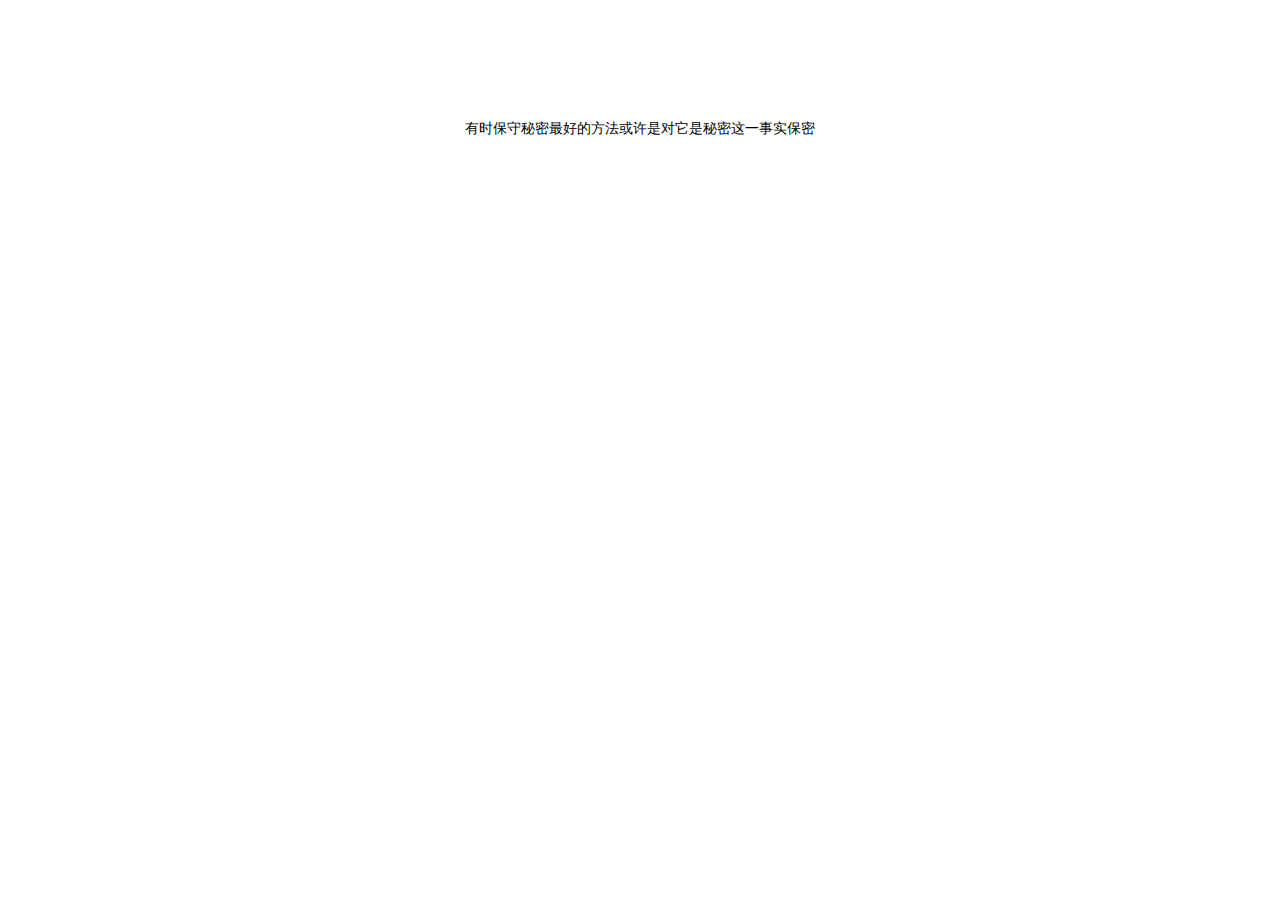
==== html/frame0.html @ 3aaf5725 "文件路径" ====
<!DOCTYPE html>
<html>
<head>
    <meta charset="UTF-8">
    <meta name="viewport" content="maximum-scale=1.0,minimum-scale=1.0,user-scalable=0,width=device-width,initial-scale=1.0"/>
    <meta name="format-detection" content="telephone=no,email=no,date=no,address=no">
    <title>日记</title>
    <link rel="stylesheet" type="text/css" href="../css/api.css"/>
    <link rel="stylesheet" type="text/css" href="../css/style.css"/>
    <style>
        .empty{ text-align: center; padding: 120px 0; }
    </style>
</head>
<body>
    <div class="empty">有时保守秘密最好的方法或许是对它是秘密这一事实保密</div>
</body>
</html>
---- css/api.css ----
html{
	font-family: sans-serif;
}
html,body,header,section,footer,div,ul,ol,li,img,a,span,em,del,legend,center,strong,var,fieldset,form,label,dl,dt,dd,cite,input,hr,time,mark,code,figcaption,figure,textarea,h1,h2,h3,h4,h5,h6,p{
	margin:0;
	border:0;
	padding:0;
	font-style:normal;
}
html,body {
	-webkit-touch-callout:none;
	-webkit-text-size-adjust:none;
	-webkit-tap-highlight-color:rgba(0, 0, 0, 0);
	-webkit-user-select:none;
	background-color: #fff;
}
nav,article,aside,details,main,header,footer,section,fieldset,figcaption,figure{
	display: block;
}
img,a,button,em,del,strong,var,label,cite,small,time,mark,code,textarea{
	display:inline-block;
}
header,section,footer {
	position:relative;
}
ol,ul{
	list-style:none;
}
input,button,textarea {
	border:0;
	margin:0;
	padding:0;
	font-size:1em;
	line-height:1em;
	/*-webkit-appearance:none;*/
	background-color:rgba(0, 0, 0, 0);
}
span{
	display:inline-block;
}
a:active, a:hover {
  outline: 0;
}
a, a:visited{
	text-decoration:none;
}

label, .wordWrap{
    word-wrap: break-word;
    word-break: break-all;
}
table {
  border-collapse: collapse;
  border-spacing: 0;
}
td,th {
  padding: 0;
}
.clearfix:after{
	content: ' ';
	display: block;
	clear: both;
	visibility:hidden;
	line-height: 0;
	height:0;
}
.loading_more{
	display: block;
	height: 1.5em;
	width: 100%;
}
.loading_more:before {
	display: inline-block; vertical-align: text-bottom;
	content: ' '; height: 16px; width: 16px; margin-right: 6px;
	background: url(../image/loading_more.gif) no-repeat center;
	-webkit-background-size: contain;
	background-size: contain;
} 
.loading_more:after {
	content: '加载更多';	
}
---- css/style.css ----
html,body {  font-size:14px; height:100%;  }
.hover{ opacity: .8; }

.flex-wrap{ display: -webkit-box;	display: -webkit-flex;	display: flex; }
.flex-con{     -webkit-box-flex: 1;     -webkit-flex: 1;    flex: 1;}
.flex-vertical{ -webkit-box-orient: vertical;-webkit-flex-flow: column;flex-flow: column;}

.border-t,
.border-b{ position:relative;  }
.border-t:before,
.border-b:after{     content: '';     position: absolute;     left: 0;  top:0;     background: #ddd;   right:0;    height: 1px;     -webkit-transform: scaleY(0.5);             transform: scaleY(0.5);     -webkit-transform-origin: 0 0;             transform-origin: 0 0; }
.border-b:after{ top:auto; bottom:0;  }

#wrap{ height: 100%; }
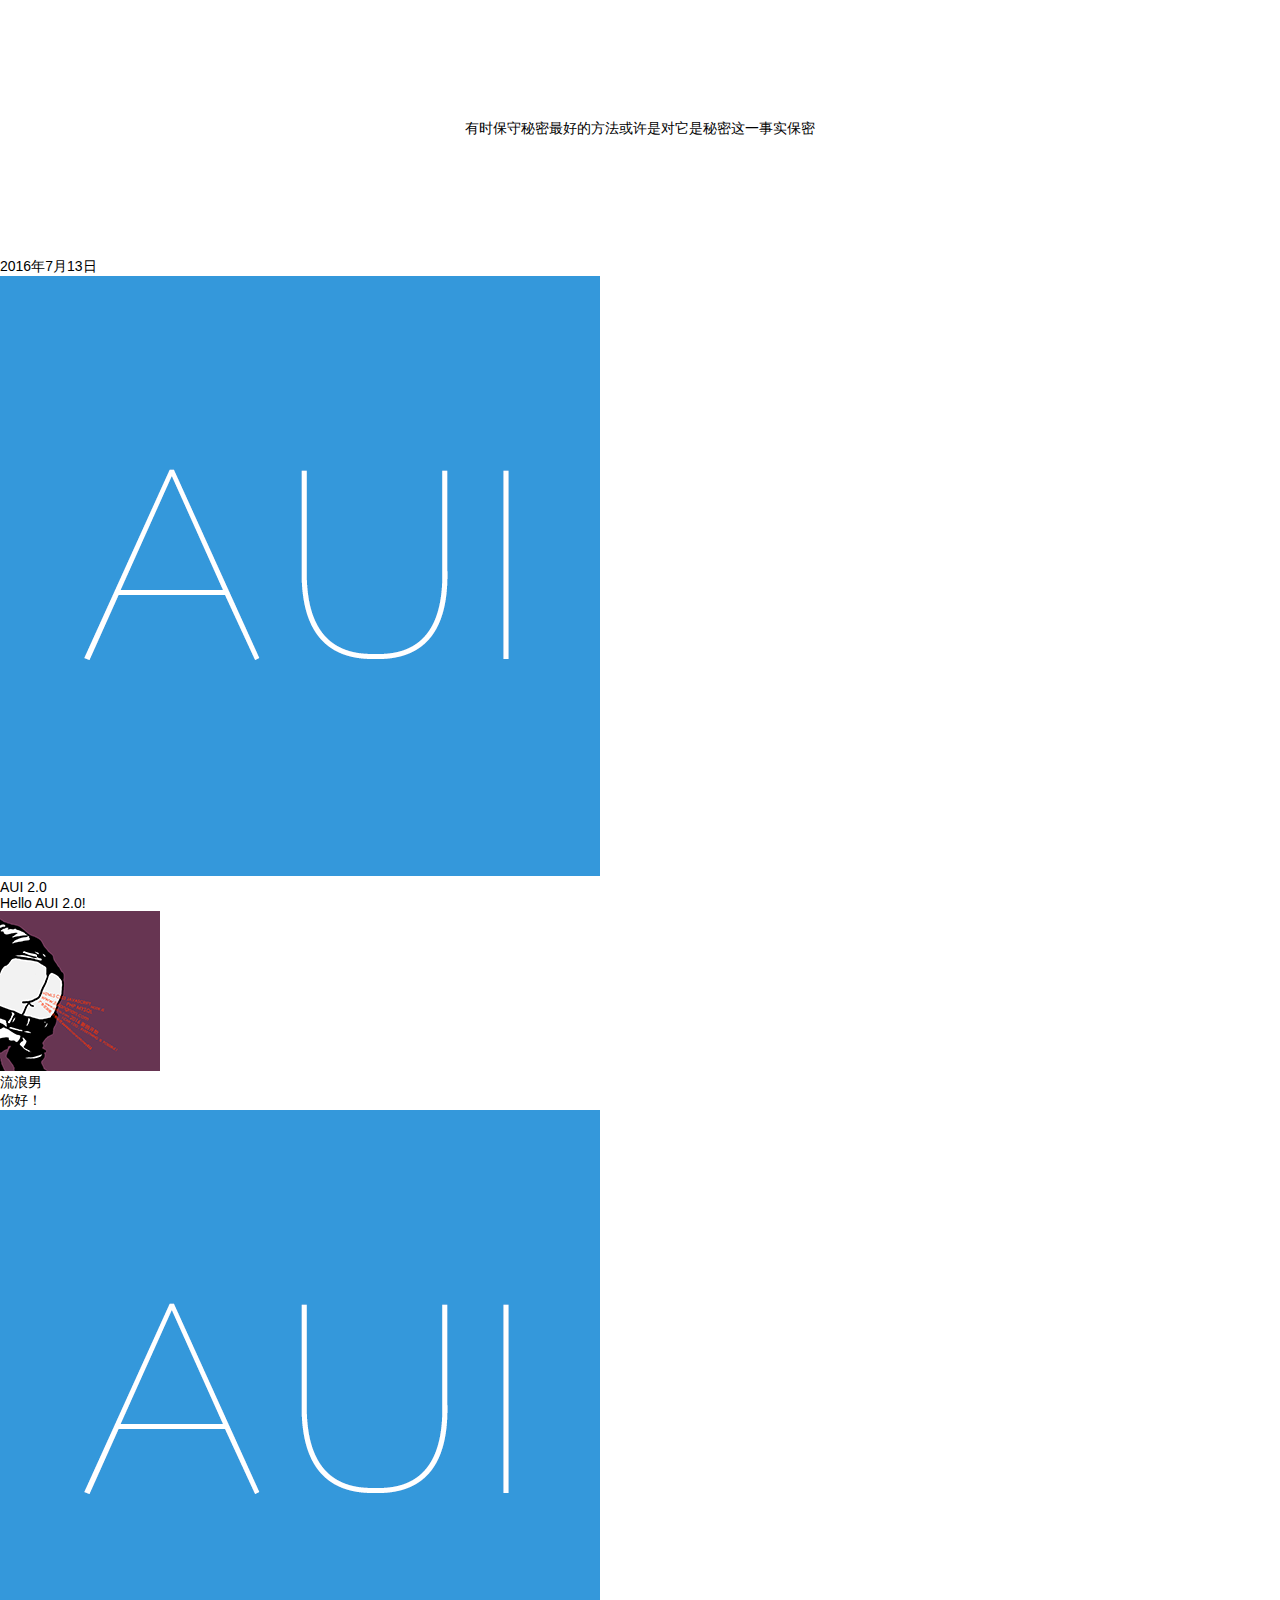
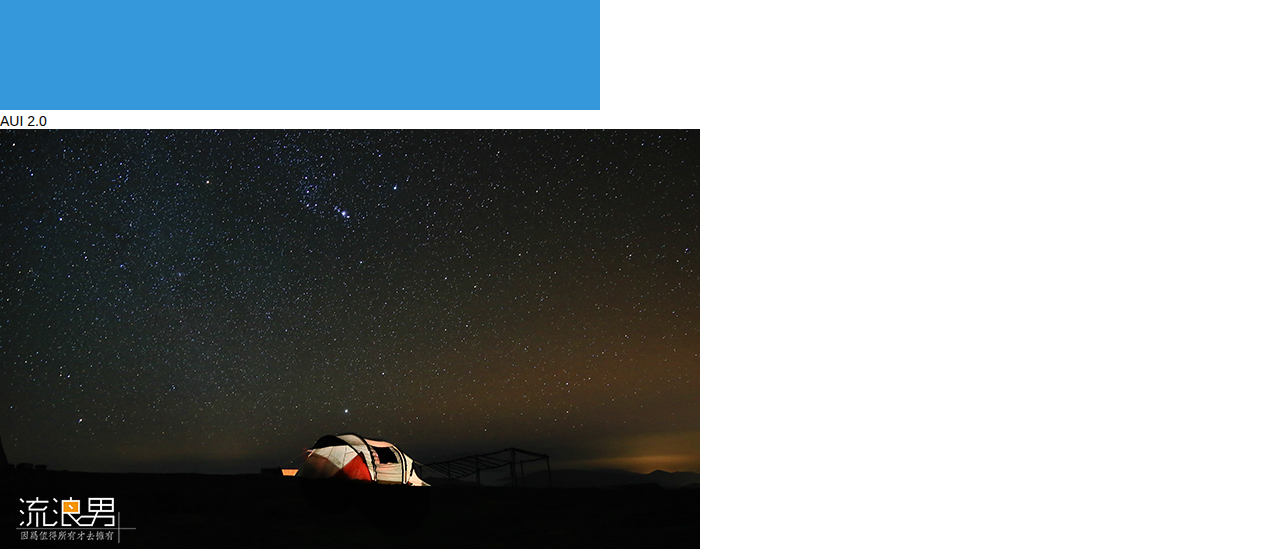
==== commit 9d1a3179: "aui" ====
--- a/html/frame0.html
+++ b/html/frame0.html
@@ -13,5 +13,56 @@
 </head>
 <body>
     <div class="empty">有时保守秘密最好的方法或许是对它是秘密这一事实保密</div>
+    <section class="aui-chat">
+            <div class="aui-chat-header">2016年7月13日</div>
+            <div class="aui-chat-item aui-chat-left">
+                <div class="aui-chat-media">
+                    <img src="../image/demo2.png" />
+                </div>
+                <div class="aui-chat-inner">
+                    <div class="aui-chat-name">AUI <span class="aui-label aui-label-warning">2.0</span></div>
+                    <div class="aui-chat-content">
+                        <div class="aui-chat-arrow"></div>
+                        Hello AUI 2.0!
+                    </div>
+                    <div class="aui-chat-status aui-chat-status-refresh">
+                        <i class="aui-iconfont aui-icon-correct aui-text-success"></i>
+                    </div>
+                </div>
+            </div>
+            <div class="aui-chat-item aui-chat-right">
+                <div class="aui-chat-media">
+                    <img src="../image/liulangnan.png" />
+                </div>
+                <div class="aui-chat-inner">
+                    <div class="aui-chat-name">流浪男</div>
+                    <div class="aui-chat-content">
+                        <div class="aui-chat-arrow"></div>
+                        你好！
+                    </div>
+                    <div class="aui-chat-status">
+                        <i class="aui-iconfont aui-icon-info aui-text-danger"></i>
+                    </div>
+                </div>
+            </div>
+            <div class="aui-chat-item aui-chat-left">
+                <div class="aui-chat-media">
+                    <img src="../image/demo2.png" />
+                </div>
+                <div class="aui-chat-inner">
+                    <div class="aui-chat-name">AUI <span class="aui-label aui-label-warning">2.0</span></div>
+                    <div class="aui-chat-content">
+                        <div class="aui-chat-arrow"></div>
+                        <img src="../image/l1.png" />
+                    </div>
+                </div>
+            </div>
+        </section>
 </body>
+<script type="text/javascript">
+var dialogBox;
+apiready = function() {
+    dialogBox = api.require('dialogBox');
+}
+</script>
 </html>
--- a/css/api.css
+++ b/css/api.css
@@ -75,7 +75,57 @@
 	background: url(../image/loading_more.gif) no-repeat center;
 	-webkit-background-size: contain;
 	background-size: contain;
-} 
+}
 .loading_more:after {
-	content: '加载更多';	
-}+	content: '加载更多';
+}
+.aui-fold-active {
+	background: #f4f4f4;
+}
+.aui-fold-active .aui-fold-content {
+	display:block;
+}
+.aui-fold-content {
+    position: relative;
+    display: none;
+    margin: 12px -15px -12px;
+    padding-left: 15px;
+    background: #fff;
+}
+.aui-fold .aui-arrow-right {
+	position: relative;
+    display: block;
+    overflow: hidden;
+    margin: -12px -15px;
+    padding: inherit;
+    white-space: nowrap;
+    text-overflow: ellipsis;
+    color: inherit;
+}
+.aui-fold-ccontent-full {
+	margin-left: -15px;
+	margin-right: -15px;
+	padding: 0;
+	width: auto;
+}
+.aui-fold > .aui-arrow-right:after {
+	content: "\e661";
+}
+.aui-fold-active > .aui-arrow-right:after{
+	content: "\e6de"
+}
+.aui-fold-content .aui-list-view,
+.aui-fold-content .aui-user-view {
+	margin-bottom: 0;
+}
+.aui-fold-content .aui-list-view:after,
+.aui-fold-content .aui-user-view:after,
+.aui-fold-content .aui-input-row:first-child:after {
+	border-top: 0;
+}
+.aui-fold-content .aui-list-view-cell:last-child:after,
+.aui-fold-content .aui-user-view-cell:last-child:after,
+.aui-fold-content .aui-input-row:last-child:after,
+.aui-fold-content .aui-btn-row:last-child:after {
+	border-bottom: 0;
+}
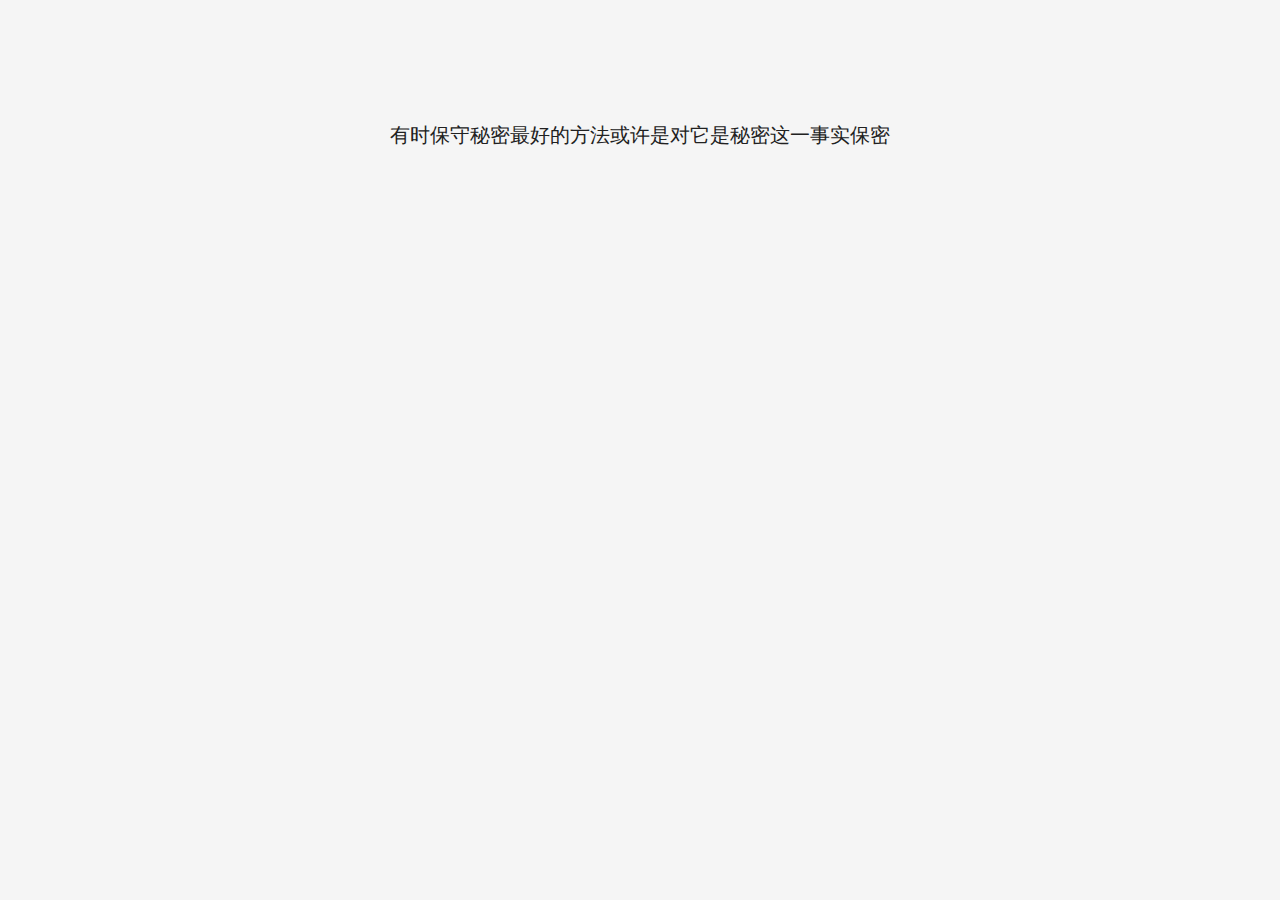
==== commit 591d0b7b: "111" ====
--- a/html/frame0.html
+++ b/html/frame0.html
@@ -7,62 +7,74 @@
     <title>日记</title>
     <link rel="stylesheet" type="text/css" href="../css/api.css"/>
     <link rel="stylesheet" type="text/css" href="../css/style.css"/>
+    <link rel="stylesheet" type="text/css" href="../css/aui.2.0.css" />
     <style>
         .empty{ text-align: center; padding: 120px 0; }
     </style>
 </head>
 <body>
     <div class="empty">有时保守秘密最好的方法或许是对它是秘密这一事实保密</div>
-    <section class="aui-chat">
-            <div class="aui-chat-header">2016年7月13日</div>
-            <div class="aui-chat-item aui-chat-left">
-                <div class="aui-chat-media">
-                    <img src="../image/demo2.png" />
-                </div>
-                <div class="aui-chat-inner">
-                    <div class="aui-chat-name">AUI <span class="aui-label aui-label-warning">2.0</span></div>
-                    <div class="aui-chat-content">
-                        <div class="aui-chat-arrow"></div>
-                        Hello AUI 2.0!
-                    </div>
-                    <div class="aui-chat-status aui-chat-status-refresh">
-                        <i class="aui-iconfont aui-icon-correct aui-text-success"></i>
-                    </div>
-                </div>
-            </div>
-            <div class="aui-chat-item aui-chat-right">
-                <div class="aui-chat-media">
-                    <img src="../image/liulangnan.png" />
-                </div>
-                <div class="aui-chat-inner">
-                    <div class="aui-chat-name">流浪男</div>
-                    <div class="aui-chat-content">
-                        <div class="aui-chat-arrow"></div>
-                        你好！
-                    </div>
-                    <div class="aui-chat-status">
-                        <i class="aui-iconfont aui-icon-info aui-text-danger"></i>
-                    </div>
-                </div>
-            </div>
-            <div class="aui-chat-item aui-chat-left">
-                <div class="aui-chat-media">
-                    <img src="../image/demo2.png" />
-                </div>
-                <div class="aui-chat-inner">
-                    <div class="aui-chat-name">AUI <span class="aui-label aui-label-warning">2.0</span></div>
-                    <div class="aui-chat-content">
-                        <div class="aui-chat-arrow"></div>
-                        <img src="../image/l1.png" />
-                    </div>
-                </div>
-            </div>
-        </section>
 </body>
 <script type="text/javascript">
 var dialogBox;
 apiready = function() {
     dialogBox = api.require('dialogBox');
+
+
+dialogBox.alert({
+    texts: {
+        title: '确认',
+        content: '送你一个超级礼包，内有超值福利，先到先得，点击领取 >>',
+        leftBtnTitle: '取消',
+        rightBtnTitle: '确认'
+    },
+    styles: {
+        bg: '#fff',
+        w: 300,
+        corner:2,
+        title: {
+            marginT: 20,
+            icon: 'widget://res/gou.png',
+            iconSize: 40,
+            titleSize: 14,
+            titleColor: '#000'
+        },
+        content: {
+            color: '#000',
+            size: 14
+        },
+        left: {
+            marginB: 7,
+            marginL: 20,
+            w: 130,
+            h: 35,
+            corner: 2,
+            bg: '#e0e',
+            size: 12
+        },
+        right: {
+            marginB: 7,
+            marginL: 10,
+            w: 130,
+            h: 35,
+            corner: 2,
+            bg: '#e0e',
+            size: 12
+        }
+    }
+}, function(ret) {
+    if (ret.eventType == 'left') {
+        var dialogBox = api.require('dialogBox');
+        dialogBox.close({
+            dialogName: 'alert'
+        });
+    }
+    if (ret.eventType == 'right') {
+        var dialogBox = api.require('dialogBox');
+        alert('22222');
+    }
+});
+
 }
 </script>
 </html>
--- a/css/aui.2.0.css
+++ b/css/aui.2.0.css
@@ -0,0 +1,2646 @@
+/*
+ * =========================================================================
+ * APIClud - AUI UI 框架    流浪男  QQ：343757327  http://www.auicss.com
+ * Verson 2.0.0
+ * =========================================================================
+ */
+ /*初始化类*/
+@charset "UTF-8";
+html{
+	font-family: sans-serif;
+	font-size: 20px;
+}
+html,body {
+	-webkit-touch-callout:none;
+	-webkit-text-size-adjust:none;
+	-webkit-tap-highlight-color:rgba(0, 0, 0, 0);
+	-webkit-user-select:none;
+	width: 100%;
+}
+body {
+	line-height: 1.5;
+	font-size: 0.8rem;
+	color: #212121;
+	background-color: #f5f5f5;
+	outline: 0;
+}
+html,body,header,section,footer,div,ul,ol,li,img,a,span,em,del,legend,center,strong,var,fieldset,form,label,dl,dt,dd,cite,input,hr,time,mark,code,figcaption,figure,textarea,h1,h2,h3,h4,h5,h6,p{
+	margin:0;
+	border:0;
+	padding:0;
+	font-style:normal;
+}
+* {
+	-webkit-box-sizing: border-box;
+	      	box-sizing: border-box;
+	-webkit-user-select: none;
+	-webkit-tap-highlight-color: transparent;
+	outline: none;
+}
+@media only screen and (min-width: 400px) {
+	html {
+		font-size: 21.33333333px !important;
+	}
+}
+@media only screen and (min-width: 410.2rem) {
+	html {
+		font-size: 21px !important;
+	}
+}
+@media only screen and (min-width: 480px) {
+	html {
+		font-size: 25.6px !important;
+	}
+}
+ul, li {
+	list-style: none;
+}
+p {
+	font-size: 0.7rem;
+	color: #757575;
+}
+a {
+	color: #0062cc;
+	text-decoration: none;
+	background-color: transparent;
+}
+a:hover {
+	outline: 0;
+}
+textarea {
+	overflow: hidden;
+	resize: none;
+}
+button {
+	overflow: visible;
+}
+button,select {
+	text-transform: none;
+}
+button,input,select,textarea {
+	font: inherit;
+	color: inherit;
+}
+/*自动隐藏文字*/
+.aui-ellipsis-1 {
+	overflow: hidden;
+	white-space: nowrap;
+	text-overflow: ellipsis;
+}
+.aui-ellipsis-2 {
+	display: -webkit-box;
+	overflow: hidden;
+	text-overflow: ellipsis;
+	word-wrap: break-word;
+	white-space: normal !important;
+	-webkit-line-clamp: 2;
+	-webkit-box-orient: vertical;
+}
+/*水平线*/
+.aui-hr {
+	width: 100%;
+	position: relative;
+	height: 1px;
+}
+.aui-hr:after {
+	height: 1px;
+    background-color: #dddddd;
+    display: block;
+    content: '';
+    position: absolute;
+    top: auto;
+    right: auto;
+    bottom: 0;
+    left: 0;
+    width: 100%;
+    -webkit-transform-origin: 50% 100%;
+            transform-origin: 50% 100%;
+    pointer-events: none;
+}
+@media only screen and (-webkit-min-device-pixel-ratio: 1.5) {
+    .aui-hr:after {
+        -webkit-transform: scaleY(1);
+                transform: scaleY(1);
+    }
+}
+@media only screen and (-webkit-min-device-pixel-ratio: 2) {
+    .aui-hr:after {
+        -webkit-transform: scaleY(0.5);
+                transform: scaleY(0.5);
+    }
+}
+@media only screen and (-webkit-min-device-pixel-ratio: 3) {
+    .aui-hrafter {
+        -webkit-transform: scaleY(0.333);
+                transform: scaleY(0.333);
+    }
+}
+/*内外边距类*/
+.aui-padded-t-0 {
+	padding-top: 0 !important;
+}
+.aui-padded-t-5 {
+	padding-top: 0.25rem !important;
+}
+.aui-padded-t-10 {
+	padding-top: 0.5rem !important;
+}
+.aui-padded-t-15 {
+	padding-top: 0.75rem !important;
+}
+.aui-padded-b-0 {
+	padding-bottom: 0 !important;
+}
+.aui-padded-b-5 {
+	padding-bottom: 0.25rem !important;
+}
+.aui-padded-b-10 {
+	padding-bottom: 0.5rem !important;
+}
+.aui-padded-b-15 {
+	padding-bottom: 0.75rem !important;
+}
+.aui-padded-l-0 {
+	padding-left: 0 !important;
+}
+.aui-padded-l-5 {
+	padding-left: 0.25rem !important;
+}
+.aui-padded-l-10 {
+	padding-left: 0.5rem !important;
+}
+.aui-padded-l-15 {
+	padding-left: 0.75rem !important;
+}
+.aui-padded-r-0 {
+	padding-right: 0 !important;
+}
+.aui-padded-r-5 {
+	padding-right: 0.25rem !important;
+}
+.aui-padded-r-10 {
+	padding-right: 0.5rem !important;
+}
+.aui-padded-r-15 {
+	padding-right: 0.75rem !important;
+}
+.aui-margin-t-0 {
+	margin-top: 0.25rem !important;
+}
+.aui-margin-t-5 {
+	margin-top: 0 !important;
+}
+.aui-margin-t-10 {
+	margin-top: 0.5rem !important;
+}
+.aui-margin-t-15 {
+	margin-top: 0.75rem !important;
+}
+.aui-margin-b-0 {
+	margin-bottom: 0 !important;
+}
+.aui-margin-b-5 {
+	margin-bottom: 0.25rem !important;
+}
+.aui-margin-b-10 {
+	margin-bottom: 0.5rem !important;
+}
+.aui-margin-b-15 {
+	margin-bottom: 0.75rem !important;
+}
+.aui-margin-l-0 {
+	margin-left: 0 !important;
+}
+.aui-margin-l-5 {
+	margin-left: 0.25rem !important;
+}
+.aui-margin-l-10 {
+	margin-left: 0.5rem !important;
+}
+.aui-margin-l-15 {
+	margin-left: 0.75rem !important;
+}
+.aui-margin-r-0 {
+	margin-right: 0 !important;
+}
+.aui-margin-r-5 {
+	margin-right: 0.25rem !important;
+}
+.aui-margin-r-10 {
+	margin-right: 0.5rem !important;
+}
+.aui-margin-r-15 {
+	margin-right: 0.75rem !important;
+}
+.aui-clearfix {
+	clear: both;
+}
+.aui-clearfix:before {
+	display: table;
+	content: " ";
+}
+.aui-clearfix:after {
+	clear: both;
+}
+/*文字对齐*/
+.aui-text-left {
+	text-align: left !important;
+}
+.aui-text-center {
+	text-align: center !important;
+}
+.aui-text-justify {
+	text-align: justify !important;
+}
+.aui-text-right {
+	text-align: right !important;
+}
+/*文字、背景颜色*/
+h1,h2,h3,h4,h5,h6 {
+	font-weight: 400;
+}
+h1 {
+	font-size: 1.2rem;
+}
+h2 {
+	font-size: 1rem;
+}
+h3 {
+	font-size: 0.8rem;
+}
+h4 {
+	font-size: 0.7rem;
+}
+h5 {
+	font-size: 0.7rem;
+	font-weight: normal;
+	color: #757575;
+}
+h6 {
+	font-size: 0.7rem;
+	font-weight: normal;
+	color: #757575;
+}
+h1 small,h2 small,h3 small,h4 small {
+	font-weight: normal;
+	line-height: 1;
+	color: #757575;
+}
+h5 small,h6 small {
+	font-weight: normal;
+	line-height: 1;
+	color: #757575;
+}
+h1 small,h2 small,h3 small {
+	font-size: 65%;
+}
+h4 small,h5 small,h6 small {
+	font-size: 75%;
+}
+.aui-font-size-12 {
+	font-size: 0.6rem !important;
+}
+.aui-font-size-14 {
+	font-size: 0.7rem !important;
+}
+.aui-font-size-16 {
+	font-size: 0.8rem !important;
+}
+.aui-font-size-18 {
+	font-size: 0.9rem !important;
+}
+.aui-font-size-20 {
+	font-size: 1rem !important;
+}
+.aui-text-default {
+	color: #212121 !important;
+}
+.aui-text-primary {
+	color: #00bcd4 !important;
+}
+.aui-text-success {
+	color: #009688 !important;
+}
+.aui-text-info {
+	color: #03a9f4 !important;
+}
+.aui-text-warning {
+	color: #ffc107 !important;
+}
+.aui-text-danger {
+	color: #e51c23 !important;
+}
+.aui-text-pink {
+	color: #e91e63 !important;
+}
+.aui-text-purple {
+	color: #673ab7 !important;
+}
+.aui-text-indigo {
+	color: #3f51b5 !important;
+}
+.aui-bg-default {
+	background-color: #f5f5f5 !important;
+}
+.aui-bg-primary {
+	background-color: #00bcd4 !important;
+}
+.aui-bg-success {
+	background-color: #009688 !important;
+}
+.aui-bg-info {
+	background-color: #03a9f4 !important;
+}
+.aui-bg-warning {
+	background-color: #f1c40f !important;
+}
+.aui-bg-danger {
+	background-color: #e51c23 !important;
+}
+.aui-bg-pink {
+	background-color: #e91e63 !important;
+}
+.aui-bg-purple {
+	background-color: #673ab7 !important;
+}
+.aui-bg-indigo {
+	background-color: #3f51b5 !important;
+}
+/*警告、成功颜色*/
+.aui-warning,
+.aui-warning label,
+.aui-warning .aui-input,
+.aui-warning .aui-iconfont {
+	color: #e51c23 !important;
+}
+.aui-success,
+.aui-success label,
+.aui-success .aui-input,
+.aui-success .aui-iconfont {
+	color: #009688 !important;
+}
+/*对齐,显示，隐藏等*/
+.aui-pull-right {
+	float: right !important;
+}
+.aui-pull-left {
+	float: left !important;
+}
+.aui-hide {
+	display: none !important;
+}
+.aui-show {
+	display: block !important;
+}
+.aui-invisible {
+	visibility: hidden;
+}
+.aui-inline {
+	display: inline-block;
+	vertical-align: top;
+}
+.aui-mask {
+    position: fixed;
+    width: 100%;
+    height: 100%;
+    top: 0;
+    left: 0;
+    background: rgba(0, 0, 0, 0.3);
+    opacity: 0;
+    z-index: 8;
+    visibility: hidden;
+    -webkit-transition-duration: 300ms;
+          	transition-duration: 300ms;
+}
+.aui-mask.aui-mask-in {
+	visibility: visible;
+  	opacity: 1;
+}
+.aui-mask.aui-mask-out {
+	opacity: 0;
+}
+img.aui-img-round {
+	border-radius: 50%;
+}
+/*基本容器*/
+.aui-content {
+	-webkit-overflow-scrolling: touch;
+}
+.aui-content-padded {
+  	margin: 0.75rem;
+  	position: relative;
+  	-webkit-overflow-scrolling: touch;
+}
+.aui-content-padded .aui-list:before {
+    height: 0;
+}
+.aui-content-padded .aui-list:after {
+    height: 0;
+}
+/*栅格类*/
+.aui-row {
+	overflow: hidden;
+	margin: 0;
+}
+.aui-row-padded {
+	margin-left: -0.125rem;
+	margin-right: -0.125rem;
+}
+.aui-row-padded [class*=aui-col-xs-] {
+	padding: 0.125rem;
+}
+.aui-col-xs-1,.aui-col-xs-2,.aui-col-xs-3,.aui-col-xs-4,.aui-col-xs-5,.aui-col-xs-6,.aui-col-xs-7,.aui-col-xs-8,.aui-col-xs-9,.aui-col-xs-10,.aui-col-xs-11,.aui-col-xs-5 {
+	position: relative;
+	float: left;
+}
+.aui-col-xs-12 {
+	width: 100%;
+	position: relative;
+}
+.aui-col-xs-11 {
+	width: 91.66666667%;
+}
+.aui-col-xs-10 {
+	width: 83.33333333%;
+}
+.aui-col-xs-9 {
+	width: 75%;
+}
+.aui-col-xs-8 {
+	width: 66.66666667%;
+}
+.aui-col-xs-7 {
+	width: 58.33333333%;
+}
+.aui-col-xs-6 {
+	width: 50%;
+}
+.aui-col-xs-5 {
+	width: 41.66666667%;
+}
+.aui-col-xs-4 {
+	width: 33.33333333%;
+}
+.aui-col-xs-3 {
+	width: 25%;
+}
+.aui-col-xs-2 {
+	width: 16.66666667%;
+}
+.aui-col-xs-1 {
+	width: 8.33333333%;
+}
+.aui-col-5 {
+	width: 20%;
+}
+/*标签*/
+.aui-label {
+	display: inline-block;
+	padding: 0.3em 0.35em;
+	font-size: 0.6rem;
+	line-height: 1;
+	color: #616161;
+    background-color: #e0e0e0;
+	text-align: center;
+	white-space: nowrap;
+	vertical-align: baseline;
+	border-radius: 0.15em;
+}
+.aui-label-primary {
+	color: #ffffff;
+	background-color: #00bcd4;
+}
+.aui-label-success {
+	color: #ffffff;
+	background-color: #009688;
+}
+.aui-label-info {
+  color: #ffffff;
+  background-color: #03a9f4;
+}
+.aui-label-warning {
+	color: #ffffff;
+	background-color: #ffc107;
+}
+.aui-label-danger {
+	color: #ffffff;
+	background-color: #e51c23;
+}
+.aui-label-outlined {
+	border: 1px solid #d9d9d9;
+	background-color: transparent;
+}
+.aui-label-outlined.aui-label-primary {
+	color: #00bcd4;
+	border-color: #00bcd4;
+}
+.aui-label-outlined.aui-label-success {
+	color: #009688;
+	border-color: #009688;
+}
+.aui-label-outlined.aui-label-info {
+  	color: #03a9f4;
+  	border-color: #03a9f4;
+}
+.aui-label-outlined.aui-label-warning {
+	color: #ffc107;
+	border-color: #ffc107;
+}
+.aui-label-outlined.aui-label-danger {
+	color: #e51c23;
+	border-color: #e51c23;
+}
+.aui-label .aui-iconfont {
+	font-size: 0.6rem;
+}
+/*角标*/
+.aui-badge {
+	display: inline-block;
+	width: auto;
+	text-align: center;
+	min-width: 0.8rem;
+	height: 0.8rem;
+    line-height: 0.8rem;
+    padding: 0 0.2rem;
+    font-size: 0.6rem;
+    color: #ffffff;
+    background-color: #ff2600;
+    border-radius: 0.4rem;
+    position: absolute;
+    top: 0.2rem;
+    left: 60%;
+    z-index: 99;
+}
+.aui-dot {
+	display: inline-block;
+    width: 0.4rem;
+    height: 0.4rem;
+    background: #ff2600;
+    border-radius: 0.5rem;
+    position: absolute;
+    top: 0.3rem;
+    right: 20%;
+    z-index: 99;
+}
+/*按钮样式*/
+button, .aui-btn {
+	position: relative;
+	display: inline-block;
+	font-size: 0.7rem;
+	font-weight: 400;
+	font-family: inherit;
+	text-decoration: none;
+	text-align: center;
+	margin: 0;
+	background: #e0e0e0;
+	padding: 0.25rem 0.6rem;
+	border-radius: 0.2rem;
+	-webkit-box-sizing: border-box;
+			box-sizing: border-box;
+	white-space: nowrap;
+	vertical-align: middle;
+	cursor: pointer;
+	touch-action: manipulation;
+	-webkit-user-select: none;
+	      	user-select: none;
+}
+.aui-btn:active {
+	color: #212121;
+	background-color: #bdbdbd;
+}
+.aui-btn-primary {
+	color: #ffffff;
+	background-color: #00bcd4;
+}
+.aui-btn-primary.aui-active, .aui-btn-primary:active {
+	color: #ffffff;
+	background-color: #00acc1;
+}
+.aui-btn-success {
+	color: #ffffff;
+	background-color: #009688;
+}
+.aui-btn-success.aui-active, .aui-btn-success:active {
+	color: #fff;
+	background-color: #00897b;
+}
+.aui-btn-info {
+	color: #ffffff !important;
+	background-color: #03a9f4 !important;
+}
+.aui-btn-info.aui-active, .aui-btn-info:active {
+	color: #fff !important;
+	background-color: #039be5 !important;
+}
+.aui-btn-warning {
+	color: #ffffff !important;
+	background-color: #ffc107 !important;
+}
+.aui-btn-warning.aui-active, .aui-btn-warning:active {
+	color: #ffffff !important;
+	background-color: #ffb300 !important;
+}
+.aui-btn-danger {
+	color: #ffffff !important;
+	background-color: #e51c23 !important;
+}
+.aui-btn-danger.aui-active, .aui-btn-danger:active {
+	color: #ffffff !important;
+	background-color: #dd191b !important;
+}
+.aui-btn-block {
+	display: block;
+	width: 100%;
+	padding: 0.6rem 0;
+	margin-bottom: 0;
+	font-size: 0.9rem;
+}
+.aui-btn-block.aui-btn-sm {
+	padding: 0.4rem 0;
+	font-size: 0.7rem;
+}
+.aui-btn .aui-iconfont, .aui-btn-block .aui-iconfont {
+	margin-right: 0.3rem;
+}
+.aui-btn .aui-badge, .aui-btn-block .aui-badge {
+	margin-left: 0.3rem;
+}
+.aui-btn-outlined {
+	background: transparent !important;
+	border: 1px solid #bdbdbd;
+}
+.aui-btn-outlined:active {
+	background: transparent !important;
+}
+.aui-btn-default.aui-btn-outlined {
+	color: #bdc3c7 !important;
+	border: 1px solid #dcdcdc !important;
+}
+.aui-btn-primary.aui-btn-outlined {
+	color: #00bcd4 !important;
+	border: 1px solid #00bcd4 !important;
+}
+.aui-btn-success.aui-btn-outlined {
+	color: #009688 !important;
+	border: 1px solid #009688 !important;
+}
+.aui-btn-info.aui-btn-outlined {
+	color: #03a9f4 !important;
+	border: 1px solid #03a9f4 !important;
+}
+.aui-btn-warning.aui-btn-outlined {
+	color: #ffc107 !important;
+	border: 1px solid #ffc107 !important;
+}
+.aui-btn-danger.aui-btn-outlined {
+	color: #e51c23 !important;
+	border: 1px solid #e51c23 !important;
+}
+/*
+*表单类\输入框\radio\checkbox
+**/
+input[type="text"],
+input[type="password"],
+input[type="search"],
+input[type="email"],
+input[type="tel"],
+input[type="url"],
+input[type="date"],
+input[type="datetime-local"],
+input[type="time"],
+input[type="number"],
+select,
+textarea {
+    border: none;
+    background: none;
+    border-radius: 0;
+    box-shadow: none;
+    display: block;
+    padding: 0;
+    margin: 0;
+    width: 100%;
+    min-height: 2.2rem;
+    color: #424242;
+    font-size: 0.8rem;
+    font-family: inherit;
+    box-sizing: border-box;
+    -webkit-user-select: text;
+            user-select: text;
+    -webkit-appearance: none;
+            appearance: none;
+    -webkit-appearance: none;
+}
+input[type="search"]::-webkit-search-cancel-button {
+	display: none;
+}
+/*列表*/
+.aui-list {
+    padding: 0;
+    margin: 0;
+    position: relative;
+    font-size: 0.8rem;
+}
+.aui-list .aui-content {
+	overflow: hidden;
+}
+.aui-list.aui-list-noborder:before,
+.aui-list.aui-list-noborder:after {
+    height: 0;
+}
+.aui-list:before {
+    height: 1px;
+    background-color: #dddddd;
+    display: block;
+    content: '';
+    position: absolute;
+    top: 0;
+    left: 0;
+    right: auto;
+    bottom: auto;
+    width: 100%;
+    z-index: 2;
+    -webkit-transform-origin: 50% 100%;
+            transform-origin: 50% 100%;
+    pointer-events: none;
+}
+.aui-list:after {
+    height: 1px;
+    background-color: #dddddd;
+    display: block;
+    content: '';
+    position: absolute;
+    top: auto;
+    right: auto;
+    bottom: 0;
+    left: 0;
+    width: 100%;
+    z-index: 2;
+    -webkit-transform-origin: 50% 100%;
+          transform-origin: 50% 100%;
+    pointer-events: none;
+}
+.aui-list .aui-list-header {
+    margin: 0;
+    padding: 0;
+    list-style: none;
+    display: block;
+    -webkit-box-sizing: border-box;
+    		box-sizing: border-box;
+    background-color: #e0e0e0;
+    color: #212121;
+    line-height: 1;
+    padding: 0.4rem;
+    font-size: 0.6rem;
+}
+.aui-list .aui-list-item {
+    list-style: none;
+    margin: 0;
+    padding: 0;
+    padding-left: 0.75rem;
+    color: #212121;
+    background-color: #ffffff;
+    position: relative;
+    min-height: 2.2rem;
+    -webkit-box-sizing: border-box;
+    		box-sizing: border-box;
+    display: -webkit-box;
+    display: -webkit-flex;
+    display: flex;
+    -webkit-box-pack: justify;
+    -webkit-justify-content: space-between;
+    		justify-content: space-between;
+}
+.aui-list .aui-list-item-inner {
+    position: relative;
+    min-height: 2.2rem;
+	padding-right: 0.75rem;
+    width: 100%;
+    -webkit-box-sizing: border-box;
+    		box-sizing: border-box;
+    display: -webkit-box;
+    display: -webkit-flex;
+    display: flex;
+    -webkit-box-flex: 1;
+    -webkit-box-pack: justify;
+    -webkit-justify-content: space-between;
+			justify-content: space-between;
+    -webkit-box-align: center;
+    -webkit-align-items: center;
+			align-items: center;
+}
+.aui-list .aui-list-item:after {
+	width: 100%;
+    height: 1px;
+    background-color: #dddddd;
+    display: block;
+    content: '';
+    position: absolute;
+    top: auto;
+    right: auto;
+    bottom: 0;
+    left: 0;
+    z-index: 2;
+    -webkit-transform-origin: 50% 100%;
+            transform-origin: 50% 100%;
+    pointer-events: none;
+}
+.aui-list .aui-list-item:active {
+    background-color: #f5f5f5;
+    -webkit-transition: background-color 0.2s linear;
+            transition: background-color 0.2s linear;
+}
+.aui-list .aui-list-item:last-child:after {
+    height: 0;
+}
+.aui-list .aui-list-item-text {
+    font-size: 0.7rem;
+    color: #757575;
+    position: relative;
+    -webkit-box-sizing: border-box;
+    		box-sizing: border-box;
+    display: -webkit-box;
+    display: -webkit-flex;
+    display: flex;
+    -webkit-box-pack: justify;
+    -webkit-justify-content: space-between;
+            justify-content: space-between;
+    -webkit-align-items: center;
+    		align-items: center;
+}
+.aui-list .aui-list-item-title {
+    font-size: 0.8rem;
+    position: relative;
+    max-width: 100%;
+    color: #212121;
+}
+.aui-list .aui-list-item-right,
+.aui-list-item-title-row em {
+	max-width: 50%;
+	position: relative;
+    font-size: 0.6rem;
+    color: #757575;
+    margin-left: 0.25rem;
+}
+.aui-list .aui-list-item-inner p {
+    overflow: hidden;
+}
+.aui-list .aui-list-media-list {
+    -webkit-box-orient: vertical;
+    -webkit-box-direction: normal;
+    -webkit-flex-direction: column;
+            flex-direction: column;
+}
+.aui-media-list-item-inner {
+	-webkit-box-sizing: border-box;
+			box-sizing: border-box;
+    display: -webkit-box;
+    display: -webkit-flex;
+    display: flex;
+}
+.aui-media-list .aui-list-item {
+	display: block;
+}
+.aui-media-list .aui-list-item-inner {
+	display: block;
+	padding-top: 0.5rem;
+    padding-bottom: 0.5rem;
+}
+.aui-media-list-item-inner + .aui-info {
+	margin-right: 0.75rem;
+}
+.aui-list .aui-list-item-media {
+	width: 4.5rem;
+	position: relative;
+    padding: 0.5rem 0;
+    padding-right: 0.75rem;
+    display: inherit;
+    -webkit-flex-shrink: 0;
+    		flex-shrink: 0;
+    -webkit-flex-wrap: nowrap;
+    		flex-wrap: nowrap;
+    -webkit-box-align: center;
+    -webkit-align-items: flex-start;
+            align-items: flex-start;
+}
+.aui-list .aui-list-item-media img {
+	width: 100%;
+    display: block;
+}
+.aui-list .aui-list-item-media-list {
+	margin-top: 0.25rem;
+	padding-right: 0;
+	display: block;
+}
+.aui-list.aui-media-list [class*=aui-col-xs-] img{
+    max-width: 100%;
+    width: 100%;
+    display: block;
+}
+.aui-list-item-middle .aui-list-item-inner:after {
+	display: block;
+}
+.aui-list .aui-list-item-middle > .aui-list-item-media,
+.aui-list .aui-list-item-middle > .aui-list-item-inner,
+.aui-list .aui-list-item-middle > * {
+    -webkit-box-align: center;
+    		box-align: center;
+    -webkit-align-items: center;
+    		align-items: center;
+}
+.aui-list .aui-list-item-center > .aui-list-item-media,
+.aui-list .aui-list-item-center > .aui-list-item-inner,
+.aui-list .aui-list-item-center {
+    -webkit-box-pack: center;
+    -webkit-justify-content: center;
+        	justify-content: center;
+}
+.aui-list .aui-list-item i.aui-iconfont {
+    -webkit-align-self: center;
+            align-self: center;
+    font-size: 0.8rem;
+}
+.aui-list-item-inner.aui-list-item-arrow {
+    overflow: hidden;
+    padding-right: 1.5rem;
+}
+.aui-list-item-arrow:before {
+    content: '';
+    width: 0.4rem;
+    height: 0.4rem;
+    position: absolute;
+    top: 50%;
+    right: 0.75rem;
+    margin-top: -0.2rem;
+    background: transparent;
+    border: 1px solid #dddddd;
+    border-top: none;
+    border-right: none;
+    z-index: 2;
+    -webkit-border-radius: 0;
+            border-radius: 0;
+    -webkit-transform: rotate(-135deg);
+            transform: rotate(-135deg);
+}
+.aui-list-item.aui-list-item-arrow {
+    padding-right: 0.75rem;
+}
+.aui-list label {
+    line-height: 1.3rem;
+}
+.aui-list.aui-form-list .aui-list-item:active {
+	background-color: #ffffff;
+}
+.aui-list.aui-form-list .aui-list-item-inner {
+	-webkit-box-sizing: border-box;
+    		box-sizing: border-box;
+    display: -webkit-box;
+    display: -webkit-flex;
+    display: flex;
+	padding: 0;
+}
+.aui-list .aui-list-item-label,
+.aui-list .aui-list-item-label-icon {
+	color: #212121;
+    width: 35%;
+    min-width: 1.5rem;
+    margin: 0;
+    padding: 0;
+    padding-right: 0.25rem;
+    line-height: 2.2rem;
+    position: relative;
+    overflow: hidden;
+    white-space: nowrap;
+    max-width: 100%;
+    -webkit-box-sizing: border-box;
+    		box-sizing: border-box;
+    display: -webkit-box;
+    display: -webkit-flex;
+    display: flex;
+    -webkit-align-items: center;
+            align-items: center;
+}
+.aui-list .aui-list-item-label-icon {
+    width: auto;
+    padding-right: 0.75rem;
+}
+.aui-list .aui-list-item-input {
+    width: 100%;
+    padding: 0;
+    padding-right: 0.75rem;
+    -webkit-box-flex: 1;
+            box-flex: 1;
+    -webkit-flex-shrink: 1;
+            flex-shrink: 1;
+}
+.aui-list.aui-select-list .aui-list-item:active {
+	background-color: #ffffff;
+}
+.aui-list.aui-select-list .aui-list-item-inner {
+    display: block;
+    padding-top: 0.5rem;
+    padding-bottom: 0.5rem;
+    -webkit-align-self: stretch;
+    		align-self: stretch;
+}
+.aui-list.aui-select-list .aui-list-item-label {
+	width: auto;
+	min-width: 2.2rem;
+    padding: 0.5rem 0;
+    padding-right: 0.75rem;
+}
+.aui-list.aui-form-list .aui-list-item-btn {
+	padding: 0.75rem 0.75rem 0.75rem 0;
+}
+.aui-list.aui-list-in .aui-list-item {
+    overflow-x: hidden;
+}
+.aui-list.aui-list-in .aui-list-item:after {
+    left: 0.75rem;
+}
+.aui-list.aui-list-in .aui-list-item:last-child:after {
+    height: 0;
+}
+.aui-list.aui-list-in .aui-list-item:after {
+	height: 0;
+}
+.aui-list.aui-list-in.aui-media-list .aui-list-item-inner.aui-list-item-arrow {
+	padding-right: 1.5rem;
+}
+.aui-list.aui-list-in .aui-list-item-inner:after {
+	width: 100%;
+    height: 1px;
+    background-color: #dddddd;
+    display: block;
+    content: '';
+    position: absolute;
+    top: auto;
+    right: auto;
+    bottom: 0;
+    left: 0;
+    -webkit-transform-origin: 50% 100%;
+            transform-origin: 50% 100%;
+}
+.aui-list.aui-list-in .aui-list-item:last-child > .aui-list-item-inner:after {
+	height: 0;
+}
+.aui-list textarea {
+    overflow: auto;
+    margin: 0.5rem 0;
+    height: 3rem;
+    line-height: 1rem;
+    resize: none;
+}
+.aui-list .aui-list-item-right .aui-badge,
+.aui-list .aui-list-item-right .aui-dot {
+	display: inherit;
+}
+@media only screen and (-webkit-min-device-pixel-ratio: 1.5) {
+    .aui-list:before,
+    .aui-list:after,
+    .aui-list-item:after,
+    .aui-list.aui-list-in .aui-list-item-inner:after {
+        -webkit-transform: scaleY(1);
+                transform: scaleY(1);
+    }
+}
+@media only screen and (-webkit-min-device-pixel-ratio: 2) {
+    .aui-list:before,
+    .aui-list:after,
+    .aui-list-item:after,
+    .aui-list.aui-list-in .aui-list-item-inner:after {
+        -webkit-transform: scaleY(0.5);
+                transform: scaleY(0.5);
+    }
+}
+@media only screen and (-webkit-min-device-pixel-ratio: 3) {
+    .aui-list:before,
+    .aui-list:after,
+    .aui-list-item:after,
+    .aui-list.aui-list-in .aui-list-item-inner:after {
+        -webkit-transform: scaleY(0.333);
+                transform: scaleY(0.333);
+    }
+}
+/*tab切换类*/
+.aui-tab {
+    display: -webkit-box;
+    display: -webkit-flex;
+    display: flex;
+    -webkit-flex-wrap: nowrap;
+            flex-wrap: nowrap;
+    -webkit-align-self: center;
+            align-self: center;
+    position: relative;
+}
+.aui-tab-item {
+    width: 100%;
+    height: 2.2rem;
+    line-height: 2.2rem;
+    position: relative;
+    overflow: hidden;
+    font-size: 0.7rem;
+    text-align: center;
+    color: #212121;
+    background-color: #ffffff;
+    margin-left: -1px;
+    -webkit-box-flex: 1;
+            box-flex: 1;
+}
+.aui-tab-item.aui-active {
+    color: #039be5;
+    border-bottom: 2px solid #039be5;
+    z-index: 100;
+}
+.aui-tab:after {
+    content: '';
+    position: absolute;
+    left: 0;
+    bottom: 0;
+    right: auto;
+    top: auto;
+    height: 1px;
+    width: 100%;
+    background-color: #dddddd;
+    display: block;
+    z-index: 2;
+    -webkit-transform-origin: 50% 100%;
+    transform-origin: 50% 100%;
+}
+@media only screen and (-webkit-min-device-pixel-ratio: 1.5) {
+    .aui-tab:after {
+        -webkit-transform: scaleY(1);
+                transform: scaleY(1);
+    }
+}
+@media only screen and (-webkit-min-device-pixel-ratio: 2) {
+    .aui-tab:after {
+        -webkit-transform: scaleY(0.5);
+                transform: scaleY(0.5);
+    }
+}
+@media only screen and (-webkit-min-device-pixel-ratio: 3) {
+    .aui-tab:after {
+        -webkit-transform: scaleY(0.333);
+                transform: scaleY(0.333);
+    }
+}
+/*卡片列表布局*/
+.aui-card-list {
+	position: relative;
+    margin-bottom: 0.75rem;
+    background: #ffffff;
+}
+.aui-card-list-header,
+.aui-card-list-footer {
+	position: relative;
+	min-height: 2.2rem;
+    padding: 0.5rem 0.75rem;
+    -webkit-box-sizing: border-box;
+    		box-sizing: border-box;
+    display: -webkit-box;
+    display: -webkit-flex;
+    display: flex;
+    -webkit-box-pack: justify;
+    -webkit-justify-content: space-between;
+    		justify-content: space-between;
+    -webkit-box-align: center;
+    -webkit-align-items: center;
+    		align-items: center;
+}
+.aui-card-list-header {
+	font-size: 0.8rem;
+	color: #212121;
+}
+.aui-card-list-header.aui-card-list-user {
+	display: block;
+}
+.aui-card-list-user-avatar {
+	width: 2rem;
+	float: left;
+	margin-right: 0.5rem;
+}
+.aui-card-list-user-avatar img {
+	width: 100%;
+	display: block;
+}
+.aui-card-list-user-name {
+	color: #212121;
+	position: relative;
+	font-size: 0.7rem;
+	-webkit-box-sizing: border-box;
+			box-sizing: border-box;
+    display: -webkit-box;
+    display: -webkit-flex;
+    display: flex;
+    -webkit-box-pack: justify;
+    -webkit-justify-content: space-between;
+    		justify-content: space-between;
+    -webkit-box-align: center;
+    -webkit-align-items: center;
+    		align-items: center;
+}
+.aui-card-list-user-name > *,
+.aui-card-list-user-name small {
+	position: relative;
+}
+.aui-card-list-user-name small {
+	color: #757575;
+}
+.aui-card-list-user-info {
+	color: #757575;
+	font-size: 0.6rem;
+}
+.aui-card-list-content {
+	position: relative;
+}
+.aui-card-list-content-padded {
+	position: relative;
+	padding: 0.5rem 0.75rem;
+}
+.aui-card-list-content,
+.aui-card-list-content-padded {
+	font-size: 0.7rem;
+	color: #212121;
+}
+.aui-card-list-content img,
+.aui-card-list-content-padded img {
+	width: 100%;
+	display: block;
+}
+.aui-card-list-footer {
+	font-size: 0.7rem;
+	color: #757575;
+}
+.aui-card-list-footer > * {
+	position: relative;
+}
+.aui-card-list-footer.aui-text-center {
+	display: -webkit-box;
+    display: -webkit-flex;
+    display: flex;
+	-webkit-box-pack: center;
+    box-pack: center;
+    -webkit-justify-content: center;
+    justify-content: center;
+}
+.aui-card-list-footer .aui-iconfont {
+	font-size: 0.9rem;
+}
+/*宫格布局*/
+.aui-grid {
+	width: 100%;
+	background-color: #ffffff;
+	display: table;
+	table-layout: fixed;
+}
+.aui-grid [class*=aui-col-] {
+	display: table-cell;
+	position: relative;
+    text-align: center;
+    vertical-align: middle;
+    padding: 1rem 0;
+}
+.aui-grid [class*=aui-col-xs-]:active {
+	background-color: #f5f5f5;
+}
+.aui-grid .aui-iconfont {
+	position: relative;
+    z-index: 20;
+    top: 0;
+    height: 1.4rem;
+    font-size: 1.4rem;
+    line-height: 1.4rem;
+}
+.aui-grid .aui-grid-label {
+	display: block;
+    font-size: 0.7rem;
+    position: relative;
+    margin-top: 0.25rem;
+}
+.aui-grid .aui-badge {
+	position: absolute;
+    top: 0.5rem;
+    left: 60%;
+    z-index: 99;
+}
+.aui-grid .aui-dot {
+	position: absolute;
+    top: 0.5rem;
+    right: 20%;
+    z-index: 99;
+}
+/*单选、多选、开关*/
+.aui-radio,
+.aui-checkbox {
+    width: 1.2rem;
+    height: 1.2rem;
+    background-color: #ffffff;
+    border: solid 1px #dddddd;
+    -webkit-border-radius: 0.6rem;
+    border-radius: 0.6rem;
+    font-size: 0.8rem;
+    margin: 0;
+    padding: 0;
+    position: relative;
+    display: inline-block;
+    vertical-align: top;
+    cursor: default;
+    -webkit-appearance: none;
+    -webkit-user-select: none;
+            user-select: none;
+    -webkit-transition: background-color ease 0.1s;
+            transition: background-color ease 0.1s;
+}
+.aui-checkbox {
+    border-radius: 0.1rem;
+}
+.aui-radio:checked,
+.aui-radio.aui-checked,
+.aui-checkbox:checked,
+.aui-checkbox.aui-checked {
+    background-color: #03a9f4;
+    border: solid 1px #03a9f4;
+    text-align: center;
+    background-clip: padding-box;
+}
+.aui-radio:checked:before,
+.aui-radio.aui-checked:before,
+.aui-checkbox:checked:before,
+.aui-checkbox.aui-checked:before,
+.aui-radio:checked:after,
+.aui-radio.aui-checked:after,
+.aui-checkbox:checked:after,
+.aui-checkbox.aui-checked:after {
+    content: '';
+    width: 0.5rem;
+    height: 0.3rem;
+    position: absolute;
+    top: 50%;
+    left: 50%;
+    margin-left: -0.25rem;
+    margin-top: -0.25rem;
+    background: transparent;
+    border: 1px solid #ffffff;
+    border-top: none;
+    border-right: none;
+    z-index: 2;
+    -webkit-border-radius: 0;
+            border-radius: 0;
+    -webkit-transform: rotate(-45deg);
+            transform: rotate(-45deg);
+}
+.aui-radio:disabled,
+.aui-radio.aui-disabled,
+.aui-checkbox:disabled,
+.aui-checkbox.aui-disabled {
+    background-color: #dddddd;
+    border: solid 1px #dddddd;
+}
+.aui-radio:disabled:before,
+.aui-radio.aui-disabled:before,
+.aui-radio:disabled:after,
+.aui-radio.aui-disabled:after,
+.aui-checkbox:disabled:before,
+.aui-checkbox.aui-disabled:before,
+.aui-checkbox:disabled:after,
+.aui-checkbox.aui-disabled:after {
+    content: '';
+    width: 0.5rem;
+    height: 0.3rem;
+    position: absolute;
+    top: 50%;
+    left: 50%;
+    margin-left: -0.25rem;
+    margin-top: -0.25rem;
+    background: transparent;
+    border: 1px solid #ffffff;
+    border-top: none;
+    border-right: none;
+    z-index: 2;
+    -webkit-border-radius: 0;
+            border-radius: 0;
+    -webkit-transform: rotate(-45deg);
+            transform: rotate(-45deg);
+}
+.aui-switch {
+    width: 2.3rem;
+    height: 1.2rem;
+    position: relative;
+    vertical-align: top;
+    border: 1px solid #dddddd;
+    background-color: #dddddd;
+    border-radius: 0.6rem;
+    background-clip: content-box;
+    display: inline-block;
+    outline: none;
+    -webkit-appearance: none;
+            appearance: none;
+    -webkit-user-select: none;
+            user-select: none;
+    -webkit-box-sizing: border-box;
+            box-sizing: border-box;
+    -webkit-background-clip: padding-box;
+            background-clip: padding-box;
+    -webkit-transition: all 0.2s linear;
+            transition: all 0.2s linear;
+}
+.aui-switch:before {
+    width: 1.1rem;
+    height: 1.1rem;
+    position: absolute;
+    top: 0;
+    left: 0;
+    border-radius: 0.6rem;
+    background-color: #fff;
+    content: '';
+    -webkit-transition: left 0.2s;
+            transition: left 0.2s;
+}
+.aui-switch:checked {
+    border-color: #03a9f4;
+    background-color: #03a9f4;
+}
+.aui-switch:checked:before {
+    left: 1.1rem;
+}
+/*导航栏*/
+.aui-bar {
+	position: relative;
+	top: 0;
+	right: 0;
+	left: 0;
+	z-index: 10;
+	width: 100%;
+	min-height: 2.25rem;
+	font-size: 0.9rem;
+	text-align: center;
+	display: table;
+}
+.aui-bar-nav {
+	top: 0;
+	line-height: 2.25rem;
+	background-color: #03a9f4;
+	color: #ffffff;
+}
+.aui-title a {
+	color: inherit;
+}
+.aui-bar-nav .aui-title {
+	min-height: 2.25rem;
+	position: absolute;
+	margin: 0;
+	text-align: center;
+	white-space: nowrap;
+	right: 5rem;
+	left: 5rem;
+	width: auto;
+	overflow: hidden;
+	text-overflow: ellipsis;
+	z-index: 2;
+}
+.aui-bar-nav a {
+	color: #ffffff;
+}
+.aui-bar-nav .aui-iconfont {
+	position: relative;
+	z-index: 20;
+	font-size: 0.9rem;
+	color: #ffffff;
+	font-weight: 400;
+	line-height: 2.25rem;
+}
+.aui-bar-nav .aui-pull-left {
+	padding: 0 0.5rem;
+	font-size: 0.8rem;
+	font-weight: 400;
+	z-index: 2;
+	-webkit-box-sizing: border-box;
+			box-sizing: border-box;
+    display: -webkit-box;
+    display: -webkit-flex;
+    display: flex;
+    -webkit-align-items: center;
+            align-items: center;
+}
+.aui-bar-nav .aui-pull-right {
+	padding: 0 0.5rem;
+	font-size: 0.8rem;
+	font-weight: 400;
+	z-index: 2;
+	-webkit-box-sizing: border-box;
+			box-sizing: border-box;
+    display: -webkit-box;
+    display: -webkit-flex;
+    display: flex;
+    -webkit-align-items: center;
+            align-items: center;
+}
+.aui-bar-nav .aui-btn {
+	position: relative;
+	z-index: 20;
+	height: 2.25rem;
+	line-height: 2.25rem;
+	padding-top: 0;
+	padding-bottom: 0;
+	margin: 0;
+	border-radius: 0.1rem;
+	border-width: 0;
+	background: transparent !important;
+}
+.aui-bar-nav .aui-btn.aui-btn-outlined {
+	position: relative;
+	padding: 0 0.15rem;
+	margin: 0.5rem;
+	height: 1.25rem;
+	line-height: 1.25rem;
+	border-width: 1px;
+	background: transparent !important;
+	border-color: #ffffff;
+}
+.aui-bar-nav .aui-btn:active {
+	background: none;
+}
+.aui-bar-nav .aui-btn .aui-iconfont {
+	font-size: 0.9rem;
+	line-height: 1.25rem;
+	padding: 0;
+	margin: 0;
+	color: #ffffff;
+}
+.aui-bar-light {
+	color: #03a9f4;
+	background-color: #ffffff;
+}
+.aui-bar-nav.aui-bar-light .aui-iconfont {
+	color: #03a9f4;
+}
+.aui-bar-nav.aui-bar-light .aui-btn-outlined {
+	border-color: #03a9f4;
+}
+.aui-bar-nav.aui-bar-light:after {
+    height: 1px;
+    background-color: #dddddd;
+    display: block;
+    content: '';
+    position: absolute;
+    top: auto;
+    left: 0;
+    right: auto;
+    bottom: 0;
+    width: 100%;
+    z-index: 2;
+    -webkit-transform-origin: 50% 100%;
+            transform-origin: 50% 100%;
+    pointer-events: none;
+}
+@media only screen and (-webkit-min-device-pixel-ratio: 1.5) {
+    .aui-bar.aui-bar-light:after {
+        -webkit-transform: scaleY(1);
+                transform: scaleY(1);
+    }
+}
+@media only screen and (-webkit-min-device-pixel-ratio: 2) {
+    .aui-bar.aui-bar-light:after {
+        -webkit-transform: scaleY(0.5);
+                transform: scaleY(0.5);
+    }
+}
+@media only screen and (-webkit-min-device-pixel-ratio: 3) {
+    .aui-bar.aui-bar-light:after {
+        -webkit-transform: scaleY(0.333);
+                transform: scaleY(0.333);
+    }
+}
+/*底部切换栏*/
+.aui-bar-tab {
+	position: fixed;
+	top: auto;
+	bottom: 0;
+	table-layout: fixed;
+	background-color: #ffffff;
+	color: #757575;
+}
+.aui-bar-tab .aui-bar-tab-item {
+	display: table-cell;
+	position: relative;
+    width: 1%;
+    height: 2.5rem;
+    text-align: center;
+    vertical-align: middle;
+}
+.aui-bar-tab .aui-active {
+	color: #039be5;
+}
+.aui-bar-tab .aui-bar-tab-item .aui-iconfont {
+	position: relative;
+    z-index: 20;
+    top: 0.1rem;
+    height: 1.2rem;
+    font-size: 1rem;
+    line-height: 1rem;
+}
+.aui-bar-tab .aui-bar-tab-label {
+	display: block;
+    font-size: 0.6rem;
+    position: relative;
+}
+.aui-bar-tab .aui-badge {
+    position: absolute;
+    top: 0.1rem;
+    left: 55%;
+    z-index: 99;
+}
+.aui-bar-tab .aui-dot {
+    position: absolute;
+    top: 0.1rem;
+    right: 30%;
+    z-index: 99;
+}
+/*按钮工具栏*/
+.aui-bar-btn {
+	position: relative;
+    font-size: 0.7rem;
+    display: table;
+    white-space: nowrap;
+    margin: 0 auto;
+    padding: 0;
+    border: none;
+    width: 100%;
+    min-height: 1.8rem;
+}
+.aui-bar-btn-item {
+    display: table-cell;
+    position: relative;
+    width: 1%;
+    line-height: 1.6rem;
+    text-align: center;
+    vertical-align: middle;
+    border-radius: 0;
+    position: relative;
+    border-width: 1px;
+    border-style: solid;
+    border-color: #03a9f4;
+    border-left-width: 0;
+}
+.aui-bar-btn .aui-input,
+.aui-bar-btn input,
+.aui-bar-btn select {
+	padding-left: 0.25rem;
+	padding-right: 0.25rem;
+    min-height: 1.8rem;
+}
+.aui-bar-btn-sm {
+    min-height: 1.3rem;
+}
+.aui-bar-btn.aui-bar-btn-sm  .aui-input,
+.aui-bar-btn.aui-bar-btn-sm  input,
+.aui-bar-btn.aui-bar-btn-sm  select {
+    min-height: 1.2rem;
+}
+.aui-bar-btn-sm .aui-bar-btn-item {
+    line-height: 1.3rem;
+    font-size: 0.6rem;
+}
+.aui-bar-btn-item.aui-active {
+    background-color: #03a9f4;
+    color: #ffffff;
+}
+.aui-bar-btn-item:first-child {
+    border-left-width: 1px;
+    border-top-left-radius: 0.2rem;
+    border-bottom-left-radius: 0.2rem;
+}
+.aui-bar-btn-item:last-child {
+    border-top-right-radius: 0.2rem;
+    border-bottom-right-radius: 0.2rem;
+    border-left: 0px;
+}
+.aui-bar-btn.aui-bar-btn-full .aui-bar-btn-item:first-child {
+    border-left-width: 0;
+    border-top-left-radius: 0;
+    border-bottom-left-radius: 0;
+}
+.aui-bar-btn.aui-bar-btn-full .aui-bar-btn-item:last-child {
+    border-right-width: 0;
+    border-top-right-radius: 0;
+    border-bottom-right-radius: 0;
+}
+.aui-bar-btn.aui-bar-btn-round .aui-bar-btn-item:first-child {
+    border-top-left-radius: 1.5rem;
+    border-bottom-left-radius: 1.5rem;
+}
+.aui-bar-btn.aui-bar-btn-round .aui-bar-btn-item:last-child {
+    border-top-right-radius: 1.5rem;
+    border-bottom-right-radius: 1.5rem;
+}
+.aui-bar-nav .aui-bar-btn {
+	margin-top: 0.45rem;
+	margin-bottom: 0.4rem;
+    min-height: 1.3rem;
+}
+.aui-bar-nav .aui-bar-btn-item {
+    line-height: 1.3rem;
+    border-color: #ffffff;
+}
+.aui-bar-nav .aui-bar-btn-item.aui-active {
+    background-color: #ffffff;
+    color: #03a9f4;
+}
+.aui-bar-nav.aui-bar-light .aui-bar-btn-item {
+    border-color: #03a9f4;
+}
+.aui-bar-nav.aui-bar-light .aui-bar-btn-item.aui-active {
+    background-color: #03a9f4;
+    color: #ffffff;
+}
+.aui-bar-nav > .aui-bar-btn {
+	width: 50%;
+}
+.aui-info {
+	position: relative;
+    padding: 0.5rem 0;
+    font-size: 0.7rem;
+    color: #757575;
+    background-color: transparent;
+    -webkit-box-sizing: border-box;
+    		box-sizing: border-box;
+    display: -webkit-box;
+    display: -webkit-flex;
+    display: flex;
+    -webkit-box-pack: justify;
+    -webkit-justify-content: space-between;
+    		justify-content: space-between;
+    -webkit-box-align: center;
+    -webkit-align-items: center;
+    		align-items: center;
+
+}
+.aui-info-item {
+	-webkit-box-sizing: border-box;
+			box-sizing: border-box;
+	display: -webkit-box;
+    display: -webkit-flex;
+    display: flex;
+    -webkit-box-align: center;
+    -webkit-align-items: center;
+    		align-items: center;
+}
+.aui-info-item > *,
+.aui-info > * {
+	display: inherit;
+	position: relative;
+}
+/*进度条*/
+.aui-progress {
+	width: 100%;
+	height: 1rem;
+	border-radius: 0.2rem;
+	overflow: hidden;
+	background-color: #f0f0f0;
+}
+.aui-progress-bar {
+	float: left;
+	width: 0;
+	height: 100%;
+	font-size: 0.6rem;
+	line-height: 1rem;
+	color: #ffffff;
+	text-align: center;
+	background-color: #03a9f4;
+}
+.aui-progress.sm,
+.aui-progress-sm {
+	height: 0.5rem;
+}
+.aui-progress.sm,
+.aui-progress-sm,
+.aui-progress.sm .aui-progress-bar,
+.aui-progress-sm .aui-progress-bar {
+	border-radius: 1px;
+}
+.aui-progress.xs,
+.aui-progress-xs {
+	height: 0.35rem;
+}
+.aui-progress.xs,
+.aui-progress-xs,
+.aui-progress.xs .progress-bar,
+.aui-progress-xs .progress-bar {
+	border-radius: 1px;
+}
+.aui-progress.xxs,
+.aui-progress-xxs {
+	height: 0.15rem;
+}
+.aui-progress.xxs,
+.aui-progress-xxs,
+.aui-progress.xxs .progress-bar,
+.aui-progress-xxs .progress-bar {
+	border-radius: 1px;
+}
+/*滑块*/
+.aui-range {
+    position: relative;
+    display: inline-block;
+}
+.aui-range input[type='range']{
+    height: 0.2rem;
+    border: 0;
+    border-radius: 2px;
+    background-color: #f0f0f0;
+    position: relative;
+    -webkit-appearance: none !important;
+}
+.aui-range input[type='range']::-webkit-slider-thumb {
+    width: 1.2rem;
+    height: 1.2rem;
+    border-radius: 50%;
+    border-color: #03a9f4;
+    background-color: #03a9f4;
+    -webkit-appearance: none !important;
+}
+.aui-range .aui-range-tip {
+    font-size: 1rem;
+    position: absolute;
+    z-index: 999;
+    top: -1.5rem;
+    width: 2.4rem;
+    height: 1.5rem;
+    line-height: 1.5rem;
+    text-align: center;
+    color: #666666;
+    border: 1px solid #dddddd;
+    border-radius: 0.3rem;
+    background-color: #ffffff;
+}
+.aui-input-row .aui-range input[type='range'] {
+	width: 90%;
+	margin-left: 5%;
+}
+/*搜索条*/
+.aui-searchbar {
+    display: -webkit-box;
+    -webkit-box-pack: center;
+    -webkit-box-align: center;
+    height: 2.2rem;
+    overflow: hidden;
+    position: absolute;
+    top: 0;
+    left: 0;
+    width: 100%;
+    background-color: #ebeced;
+    color: #9e9e9e;
+    -webkit-backface-visibility: hidden;
+  			backface-visibility: hidden;
+}
+.aui-searchbar.focus {
+    -webkit-box-pack: start;
+}
+.aui-searchbar-input {
+    margin: 0 0.5rem;
+	background-color: #ffffff;
+    border-radius: 0.25rem;
+    height: 1.4rem;
+    line-height: 1.4rem;
+    font-size: 0.7rem;
+	width: 100%;
+    position: relative;
+    padding-left: 0.5rem;
+    display: -webkit-box;
+    -webkit-box-flex: 1;
+}
+.aui-searchbar form {
+	width: 90%;
+}
+.aui-searchbar-input input {
+    color: #666666;
+    width: 100%;
+    padding: 0;
+    margin: 0;
+    height: 1.4rem;
+    min-height: 1.4rem;
+    line-height: 1.4rem;
+    border: 0;
+    -webkit-appearance: none;
+    font-size: 0.7rem;
+}
+.aui-searchbar input::-webkit-input-placeholder {
+	color: #ccc;
+}
+.aui-searchbar .aui-iconfont {
+    line-height: 1.4rem;
+    margin-right: 0.25rem;
+}
+.aui-searchbar .aui-searchbar-cancel {
+	font-size: 0.7rem;
+	color: #666666;
+	margin-right: -2.2rem;
+	width: 2.2rem;
+	height: 1.4rem;
+	line-height: 1.4rem;
+	text-align: center;
+	-webkit-transition: all .3s;
+	      	transition: all .3s;
+}
+.aui-searchbar .aui-searchbar-cancel .aui-iconfont {
+	color: #666666;
+}
+/*信息提示条*/
+.aui-tips {
+    padding: 0 0.75rem;
+    width: 100%;
+    z-index: 99;
+    height: 1.9rem;
+    line-height: 1.9rem;
+   	position: relative;
+    background-color: rgba(0,0,0,.6);
+    color: #ffffff;
+    display: -webkit-box;
+    display: -webkit-flex;
+    display: flex;
+    -webkit-box-pack: justify;
+    -webkit-justify-content: space-between;
+            justify-content: space-between;
+    -webkit-align-items: center;
+    		align-items: center;
+}
+.aui-tips .aui-tips-title {
+	padding: 0 0.5rem;
+	font-size: 0.7rem;
+    position: relative;
+    max-width: 100%;
+}
+/*toast*/
+.aui-toast {
+	background: rgba(0, 0, 0, 0.7);
+	text-align: center;
+	border-radius: 0.25rem;
+	color: #ffffff;
+	position: fixed;
+	z-index: 3;
+	top: 45%;
+	left: 50%;
+	width: 7.5em;
+	min-height: 6em;
+	margin-left: -3.75em;
+	margin-top: -4rem;
+	display: none;
+}
+.aui-toast .aui-iconfont {
+	margin-top: 0.2rem;
+	display: block;
+	font-size: 2.6rem;
+}
+.aui-toast-content {
+  margin: 0 0 0.75rem;
+}
+.aui-toast-loading {
+    background-color: #ffffff;
+    border-radius: 100%;
+    margin: 0.75rem 0;
+    -webkit-animation-fill-mode: both;
+        	animation-fill-mode: both;
+    border: 2px solid #ffffff;
+    border-bottom-color: transparent;
+    height: 2.25rem;
+    width: 2.25rem;
+    background: transparent !important;
+    display: inline-block;
+    -webkit-animation: rotate 1s 0s linear infinite;
+        	animation: rotate 1s 0s linear infinite;
+}
+/*dialog*/
+.aui-dialog {
+	width: 13.5rem;
+	text-align: center;
+	position: fixed;
+	z-index: 999;
+	left: 50%;
+	margin-left: -6.75rem;
+	margin-top: 0;
+	top: 45%;
+	border-radius: 0.3rem;
+	opacity: 0;
+	background-color: #ffffff;
+	-webkit-transform: translate3d(0, 0, 0) scale(1.2);
+          	transform: translate3d(0, 0, 0) scale(1.2);
+ 	-webkit-transition-property: -webkit-transform, opacity;
+          	transition-property: transform, opacity;
+    /*display: none;*/
+}
+.aui-dialog-header {
+    padding: 0.5rem 0.75rem 0 0.75rem;
+    text-align: center;
+    font-size: 1em;
+    color: #212121;
+}
+.aui-dialog-body {
+    padding: 0.75rem;
+    overflow: hidden;
+    font-size: 0.875em;
+    color: #757575;
+}
+.aui-dialog-body input {
+	border: 1px solid #bdbdbd;
+	border-radius: 0.2rem;
+	height: 1.8rem;
+	line-height: 1.8rem;
+	min-height: 1.8rem;
+	padding-left: 0.25rem;
+	padding-right: 0.25rem;
+}
+.aui-dialog-footer {
+    position: relative;
+    font-size: 1em;
+    display: -webkit-box;
+    display: -webkit-flex;
+    display: flex;
+    -webkit-box-pack: center;
+	-webkit-justify-content: center;
+			justify-content: center;
+}
+.aui-dialog-footer:after {
+   	width: 100%;
+    height: 1px;
+    background-color: #dddddd;
+    display: block;
+    content: '';
+    position: absolute;
+    top: 0;
+    right: auto;
+    bottom: auto;
+    left: 0;
+    z-index: 2;
+    -webkit-transform-origin: 50% 100%;
+            transform-origin: 50% 100%;
+}
+.aui-dialog-btn {
+	position: relative;
+	display: block;
+    width: 100%;
+	padding: 0 0.25rem;
+	height: 2.2rem;
+	font-size: 0.8rem;
+	line-height: 2.2rem;
+	text-align: center;
+	color: #0894ec;
+	white-space: nowrap;
+	text-overflow: ellipsis;
+	overflow: hidden;
+	-webkit-box-sizing: border-box;
+			box-sizing: border-box;
+	-webkit-box-flex: 1;
+			box-flex: 1;
+}
+.aui-dialog-btn:after {
+    width: 1px;
+    height: 100%;
+    background-color: #dddddd;
+    display: block;
+    content: '';
+    position: absolute;
+    top: 0;
+    right: auto;
+    bottom: auto;
+    left: 0;
+    -webkit-transform-origin: 100% 50%;
+            transform-origin: 100% 50%;
+}
+.aui-dialog-btn:first-child:after {
+    width: 0;
+}
+.aui-dialog.aui-dialog-in {
+	opacity: 1;
+	-webkit-transition-duration: 300ms;
+	      transition-duration: 300ms;
+	-webkit-transform: translate3d(0, 0, 0) scale(1);
+	      transform: translate3d(0, 0, 0) scale(1);
+}
+.aui-dialog.aui-dialog-out {
+	opacity: 0;
+	-webkit-transition-duration: 300ms;
+	      transition-duration: 300ms;
+	-webkit-transform: translate3d(0, 0, 0) scale(0.815);
+	      transform: translate3d(0, 0, 0) scale(0.815);
+}
+@media only screen and (-webkit-min-device-pixel-ratio: 1.5) {
+    .aui-dialog-footer:after  {
+    	-webkit-transform: scaleY(1);
+                transform: scaleY(1);
+    }
+    .aui-dialog-btn:after  {
+    	-webkit-transform: scaleX(1);
+                transform: scaleX(1);
+    }
+}
+@media only screen and (-webkit-min-device-pixel-ratio: 2) {
+    .aui-dialog-footer:after {
+    	-webkit-transform: scaleY(0.5);
+                transform: scaleY(0.5);
+    }
+    .aui-dialog-btn:after {
+    	-webkit-transform: scaleX(0.5);
+                transform: scaleX(0.5);
+    }
+}
+@media only screen and (-webkit-min-device-pixel-ratio: 3) {
+    .aui-dialog-footer:after {
+    	-webkit-transform: scaleY(0.333);
+                transform: scaleY(0.333);
+    }
+    .aui-dialog-btn:after {
+    	-webkit-transform: scaleX(0.333);
+                transform: scaleX(0.333);
+    }
+}
+/*popup*/
+.aui-popup {
+    padding: 0;
+    margin: 0;
+    background: transparent;
+    position: fixed;
+    height: auto;
+    min-width: 7rem;
+    min-height: 4.5rem;
+    z-index: 999;
+    opacity: 0;
+    display: none;
+    -webkit-user-select: none;
+            user-select: none;
+ 	-webkit-transition-property: -webkit-transform, opacity;
+          	transition-property: transform, opacity;
+}
+.aui-popup.aui-popup-in {
+	opacity: 1;
+	-webkit-transition-duration: 300ms;
+	      transition-duration: 300ms;
+}
+.aui-popup.aui-popup-out {
+	opacity: 0;
+	-webkit-transition-duration: 300ms;
+	      transition-duration: 300ms;
+}
+.aui-popup-right {
+    right: 0.75rem;
+}
+.aui-popup-content {
+    background-color: #ffffff;
+    border-radius: 0.2rem;
+    overflow: hidden;
+    min-height: 4.5rem;
+    height: 100%;
+}
+.aui-popup-top,
+.aui-popup-top-left,
+.aui-popup-top-right {
+    top: 0.45rem;
+}
+.aui-popup-top {
+    left: 50%;
+    margin-left: -3.5rem;
+}
+.aui-popup-top-left {
+    left: 0.45rem;
+}
+.aui-popup-top-right {
+    right: 0.45rem;
+}
+.aui-popup-arrow {
+    content: '';
+    position: absolute;
+    width: 0.5rem;
+    height: 0.5rem;
+    -webkit-transform-origin: 50% 50% 0;
+            transform-origin: 50% 50% 0;
+    background-color: transparent;
+    background-image: -webkit-linear-gradient(45deg, #ffffff, #ffffff 50%, transparent 50%);
+    background-image: linear-gradient(45deg, #ffffff, #ffffff 50%, transparent 50%);
+}
+.aui-popup-top .aui-popup-arrow,
+.aui-popup-top-left .aui-popup-arrow,
+.aui-popup-top-right .aui-popup-arrow {
+    top: 0.2rem;
+    -webkit-transform: rotate(135deg);
+            transform: rotate(135deg);
+}
+.aui-popup-top .aui-popup-arrow {
+    left: 50%;
+    margin-left: -0.25rem;
+    margin-top: -0.4rem;
+}
+.aui-popup-top-left .aui-popup-arrow {
+    left: 0.25rem;
+    margin-top: -0.4rem;
+}
+.aui-popup-top-right .aui-popup-arrow {
+    right: 0.25rem;
+    margin-top: -0.4rem;
+}
+.aui-popup-bottom,
+.aui-popup-bottom-left,
+.aui-popup-bottom-right {
+    bottom: 0.45rem;
+}
+.aui-popup-bottom {
+    left: 50%;
+    margin-left: -3.5rem;
+}
+.aui-popup-bottom-left {
+    left: 0.45rem;
+}
+.aui-popup-bottom-right {
+    right: 0.45rem;
+}
+.aui-popup-bottom .aui-popup-arrow,
+.aui-popup-bottom-left .aui-popup-arrow,
+.aui-popup-bottom-right .aui-popup-arrow {
+    -webkit-transform: rotate(-45deg);
+            transform: rotate(-45deg);
+    bottom: 0.2rem;
+}
+.aui-popup-bottom .aui-popup-arrow {
+    left: 50%;
+    margin-left: -0.25rem;
+    margin-bottom: -0.4rem;
+}
+.aui-popup-bottom-left .aui-popup-arrow {
+    left: 0.25rem;
+    margin-bottom: -0.4rem;
+}
+.aui-popup-bottom-right .aui-popup-arrow {
+    right: 0.25rem;
+    margin-bottom: -0.4rem;
+}
+.aui-popup-content .aui-list .aui-list-item:first-child {
+    border-top-left-radius: 0.2rem;
+    border-top-right-radius: 0.2rem;
+}
+.aui-popup-content .aui-list .aui-list-item:last-child {
+    border-bottom-left-radius: 0.2rem;
+    border-bottom-right-radius: 0.2rem;
+}
+/*聊天气泡*/
+.aui-chat {
+    width: 100%;
+    height: 100%;
+    padding: 0.5rem;
+}
+.aui-chat .aui-chat-item {
+    position: relative;
+    width: 100%;
+    margin-bottom: 0.75rem;
+    overflow: hidden;
+    display: block;
+}
+.aui-chat .aui-chat-header {
+    width: 100%;
+    text-align: center;
+    margin-bottom: 0.75rem;
+    font-size: 0.6rem;
+    color: #757575;
+}
+.aui-chat .aui-chat-left {
+    float: left;
+}
+.aui-chat .aui-chat-right {
+    float: right;
+}
+.aui-chat .aui-chat-media {
+    display: inline-block;
+    max-width: 2rem;
+}
+.aui-chat .aui-chat-media img {
+    width: 100%;
+    border-radius: 50%;
+}
+.aui-chat .aui-chat-inner {
+    position: relative;
+    overflow: hidden;
+    /*max-width: auto;*/
+    display: inherit;
+}
+.aui-chat .aui-chat-arrow {
+    content: '';
+    position: absolute;
+    width: 0.6rem;
+    height: 0.6rem;
+    top: 0.2rem;
+    -webkit-transform-origin: 50% 50% 0;
+            transform-origin: 50% 50% 0;
+    background-color: transparent;
+}
+.aui-chat .aui-chat-left .aui-chat-arrow {
+    background-image: -webkit-linear-gradient(45deg, #b3e5fc, #b3e5fc 50%, transparent 50%);
+    background-image: linear-gradient(45deg, #b3e5fc, #b3e5fc 50%, transparent 50%);
+    -webkit-transform: rotate(45deg);
+            transform: rotate(45deg);
+    left: -0.25rem;
+}
+.aui-chat .aui-chat-right .aui-chat-arrow {
+    background-image: -webkit-linear-gradient(45deg, #ffffff, #ffffff 50%, transparent 50%);
+    background-image: linear-gradient(45deg, #ffffff, #ffffff 50%, transparent 50%);
+    -webkit-transform: rotate(-135deg);
+            transform: rotate(-135deg);
+    right: -0.25rem;
+}
+.aui-chat .aui-chat-content {
+    color: #212121;
+    font-size: 0.7rem;
+    border-radius: 0.2rem;
+    min-height: 2rem;
+    position: relative;
+    padding: 0.5rem;
+    max-width: 80%;
+    word-break: break-all;
+    word-wrap: break-word;
+}
+.aui-chat .aui-chat-content img {
+    max-width: 100%;
+    display: block;
+}
+.aui-chat .aui-chat-status {
+    position: relative;
+    width: 2rem;
+    height: 2rem;
+    line-height: 2rem;
+    text-align: center;
+}
+.aui-chat .aui-chat-name {
+    width: 100%;
+    position: relative;
+    font-size: 0.6rem;
+    color: #757575;
+    margin-bottom: 0.25rem;
+}
+.aui-chat .aui-chat-left .aui-chat-name {
+    left: 0.5rem;
+}
+.aui-chat .aui-chat-left .aui-chat-status {
+    left: 0.5rem;
+    float: left;
+}
+.aui-chat .aui-chat-left .aui-chat-media {
+    width: 2rem;
+    float: left;
+}
+.aui-chat .aui-chat-left .aui-chat-inner {
+    max-width: 70%;
+}
+.aui-chat .aui-chat-left .aui-chat-content{
+    background-color: #b3e5fc;
+    float: left;
+    left: 0.5rem;
+}
+.aui-chat .aui-chat-right .aui-chat-media {
+    width: 2rem;
+    float: right;
+}
+.aui-chat .aui-chat-right .aui-chat-inner {
+    float: right;
+    max-width: 70%;
+}
+.aui-chat .aui-chat-right .aui-chat-name {
+    float: right;
+    right: 0.5rem;
+    text-align: right;
+}
+.aui-chat .aui-chat-right .aui-chat-content {
+    background-color: #ffffff;
+    right: 0.5rem;
+    float: right;
+}
+.aui-chat .aui-chat-right .aui-chat-status {
+    float: right;
+    right: 0.5rem;
+}
+/*边框样式*/
+.aui-border-t,
+.aui-border-b,
+.aui-border-l,
+.aui-border-r,
+.aui-border-tb,
+.aui-border {
+    position: relative;
+}
+.aui-border-l:before,
+.aui-border-r:after {
+	width: 1px;
+    height: 100%;
+    background-color: #dddddd;
+    display: block;
+    content: '';
+    position: absolute;
+    z-index: 2;
+    top: 0;
+    bottom: auto;
+    -webkit-transform-origin: 50% 100%;
+            transform-origin: 50% 100%;
+    pointer-events: none;
+}
+.aui-border-t:before,
+.aui-border-b:after {
+	width: 100%;
+    height: 1px;
+    background-color: #dddddd;
+    display: block;
+    content: '';
+    position: absolute;
+    z-index: 2;
+    left: 0;
+    right: auto;
+    -webkit-transform-origin: 100% 50%;
+            transform-origin: 100% 50%;
+    pointer-events: none;
+}
+.aui-border-l:before {
+    right: auto;
+    left: 0;
+}
+.aui-border-r:after {
+    right: 0;
+    left: auto;
+}
+.aui-border-t:before {
+    bottom: auto;
+    top: 0;
+}
+.aui-border-b:after {
+    bottom: 0;
+    top: auto;
+}
+.aui-border:after {
+    display: block;
+    content: '';
+    position: absolute;
+    top: 0;
+    bottom: auto;
+    left: 0;
+    right: auto;
+    -webkit-transform-origin: 0 0;
+    -webkit-transform: scale(1);
+    pointer-events: none;
+    border: 1px solid #dddddd;
+}
+@media screen and (-webkit-min-device-pixel-ratio:1.5) {
+    .aui-border:after {
+        right: -100%;
+        bottom: -100%;
+        -webkit-transform: scale(0.5);
+    }
+}
+@media only screen and (-webkit-min-device-pixel-ratio: 1.5) {
+    .aui-border-r:after,
+    .aui-border-l:before  {
+    	-webkit-transform: scaleX(1);
+                transform: scaleX(1);
+    }
+    .aui-border-t:before,
+    .aui-border-b:after  {
+    	-webkit-transform: scaleY(1);
+                transform: scaleY(1);
+    }
+}
+@media only screen and (-webkit-min-device-pixel-ratio: 2) {
+    .aui-border-r:after,
+    .aui-border-l:before {
+    	-webkit-transform: scaleX(0.5);
+                transform: scaleX(0.5);
+    }
+    .aui-border-t:before,
+    .aui-border-b:after  {
+    	-webkit-transform: scaleY(0.5);
+                transform: scaleY(0.5);
+    }
+}
+@media only screen and (-webkit-min-device-pixel-ratio: 3) {
+    .aui-border-r:after,
+    .aui-border-l:before {
+    	-webkit-transform: scaleX(0.333);
+                transform: scaleX(0.333);
+    }
+    .aui-border-t:before,
+    .aui-border-b:after  {
+    	-webkit-transform: scaleY(0.333);
+                transform: scaleY(0.333);
+    }
+}
+/*基础动画类*/
+@keyframes rotate {
+    0% {
+        -webkit-transform: rotate(0deg) scale(1);
+            	transform: rotate(0deg) scale(1);
+    }
+    50% {
+        -webkit-transform: rotate(180deg) scale(1);
+            	transform: rotate(180deg) scale(1);
+    }
+    100% {
+        -webkit-transform: rotate(360deg) scale(1);
+            	transform: rotate(360deg) scale(1);
+    }
+}
+@-webkit-keyframes rotate {
+    0% {
+        -webkit-transform: rotate(0deg) scale(1);
+            	transform: rotate(0deg) scale(1);
+    }
+    50% {
+        -webkit-transform: rotate(180deg) scale(1);
+            	transform: rotate(180deg) scale(1);
+    }
+    100% {
+        -webkit-transform: rotate(360deg) scale(1);
+            	transform: rotate(360deg) scale(1);
+    }
+}
+@keyframes bounce {
+	0%, 100% {
+	-webkit-transform: scale(0.0);
+			transform: scale(0.0);
+	}
+	50% {
+	-webkit-transform: scale(1.0);
+			transform: scale(1.0);
+	}
+}
+@-webkit-keyframes bounce {
+	0%, 100% {
+		-webkit-transform: scale(0.0);
+				transform: scale(0.0);
+	}
+	50% {
+		-webkit-transform: scale(1.0);
+				transform: scale(1.0);
+	}
+}
+@keyframes fadeIn {
+    from { opacity: 0.3; }
+    to { opacity: 1; }
+}
+@-webkit-keyframes fadeIn {
+    from { opacity: 0.3; }
+    to { opacity: 1; }
+}
+@font-face {
+	font-family: "aui_iconfont";
+	src: url('aui-iconfont.2.0.ttf') format('truetype');
+}
+.aui-iconfont {
+	position: relative;
+	font-family:"aui_iconfont" !important;
+	font-size: 0.7rem;
+	font-style:normal;
+	-webkit-font-smoothing: antialiased;
+	-moz-osx-font-smoothing: grayscale;
+}
+.aui-icon-menu:before { content: "\e6eb"; }
+.aui-icon-paper:before { content: "\e6ec"; }
+.aui-icon-info:before { content: "\e6ed"; }
+.aui-icon-question:before { content: "\e6ee"; }
+.aui-icon-left:before { content: "\e6f4"; }
+.aui-icon-right:before { content: "\e6f5"; }
+.aui-icon-top:before { content: "\e6f6"; }
+.aui-icon-down:before { content: "\e6f7"; }
+.aui-icon-share:before { content: "\e700"; }
+.aui-icon-comment:before { content: "\e701"; }
+.aui-icon-edit:before { content: "\e6d3"; }
+.aui-icon-trash:before { content: "\e6d4"; }
+.aui-icon-recovery:before { content: "\e6dc"; }
+.aui-icon-refresh:before { content: "\e6dd"; }
+.aui-icon-close:before { content: "\e6d8"; }
+.aui-icon-cart:before { content: "\e6df"; }
+.aui-icon-star:before { content: "\e6e0"; }
+.aui-icon-plus:before { content: "\e6e3"; }
+.aui-icon-minus:before { content: "\e62d"; }
+.aui-icon-correct:before { content: "\e6e5"; }
+.aui-icon-search:before { content: "\e6e6"; }
+.aui-icon-gear:before { content: "\e6e8"; }
+.aui-icon-map:before { content: "\e6d2"; }
+.aui-icon-location:before { content: "\e6d1"; }
+.aui-icon-image:before { content: "\e6ce"; }
+.aui-icon-phone:before { content: "\e6c4"; }
+.aui-icon-camera:before { content: "\e6cd"; }
+.aui-icon-video:before { content: "\e6cc"; }
+.aui-icon-qq:before { content: "\e6cb"; }
+.aui-icon-wechat:before { content: "\e6c9"; }
+.aui-icon-weibo:before { content: "\e6c8"; }
+.aui-icon-note:before { content: "\e6c6"; }
+.aui-icon-mail:before { content: "\e6c5"; }
+.aui-icon-wechat-circle:before { content: "\e6ca"; }
+.aui-icon-home:before { content: "\e706"; }
+.aui-icon-forward:before { content: "\e6d9"; }
+.aui-icon-back:before { content: "\e6da"; }
+.aui-icon-laud:before { content: "\e64b"; }
+.aui-icon-lock:before { content: "\e6ef"; }
+.aui-icon-unlock:before { content: "\e62f"; }
+.aui-icon-like:before { content: "\e62b"; }
+.aui-icon-my:before { content: "\e610"; }
+.aui-icon-more:before { content: "\e625"; }
+.aui-icon-mobile:before { content: "\e697"; }
+.aui-icon-calendar:before { content: "\e68a"; }
+.aui-icon-date:before { content: "\e68c"; }
+.aui-icon-display:before { content: "\e612"; }
+.aui-icon-hide:before { content: "\e624"; }
+.aui-icon-pencil:before { content: "\e615"; }
+.aui-icon-flag:before { content: "\e6f1"; }
+.aui-icon-cert:before { content: "\e704"; }